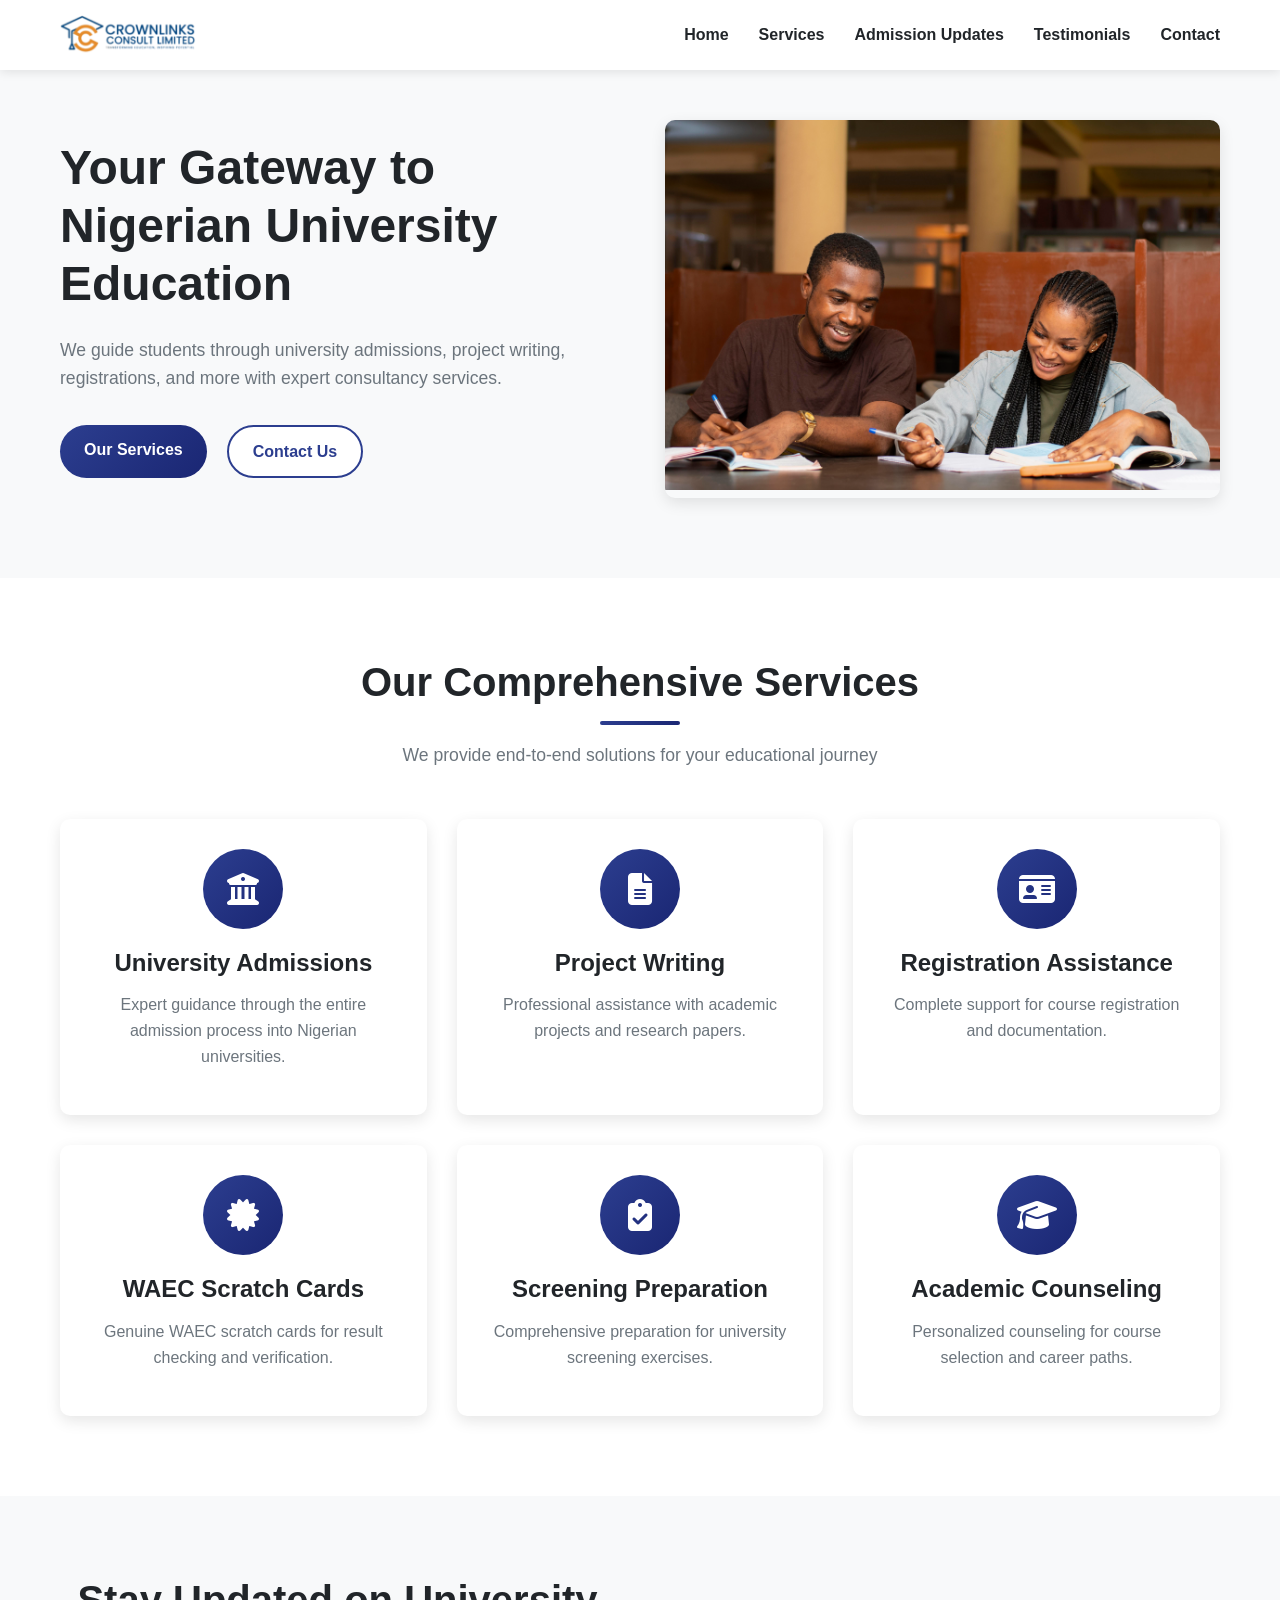
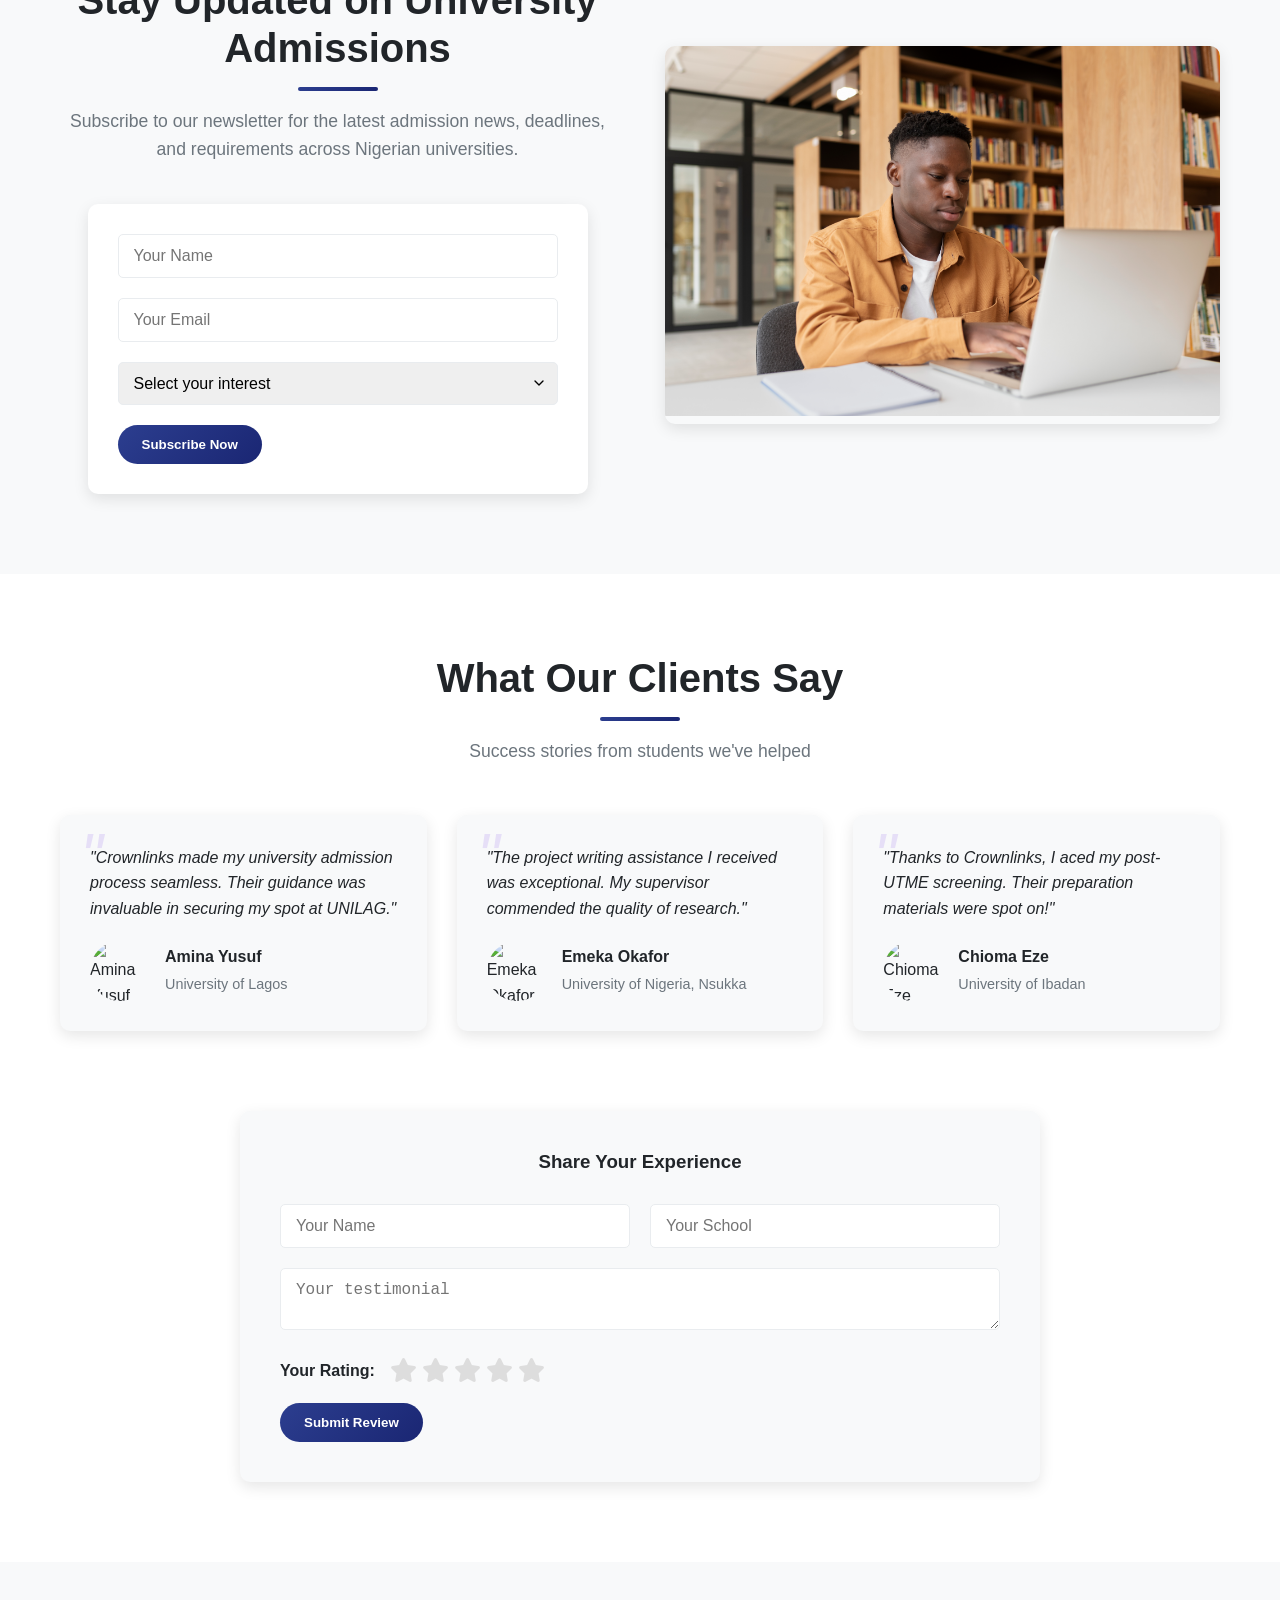
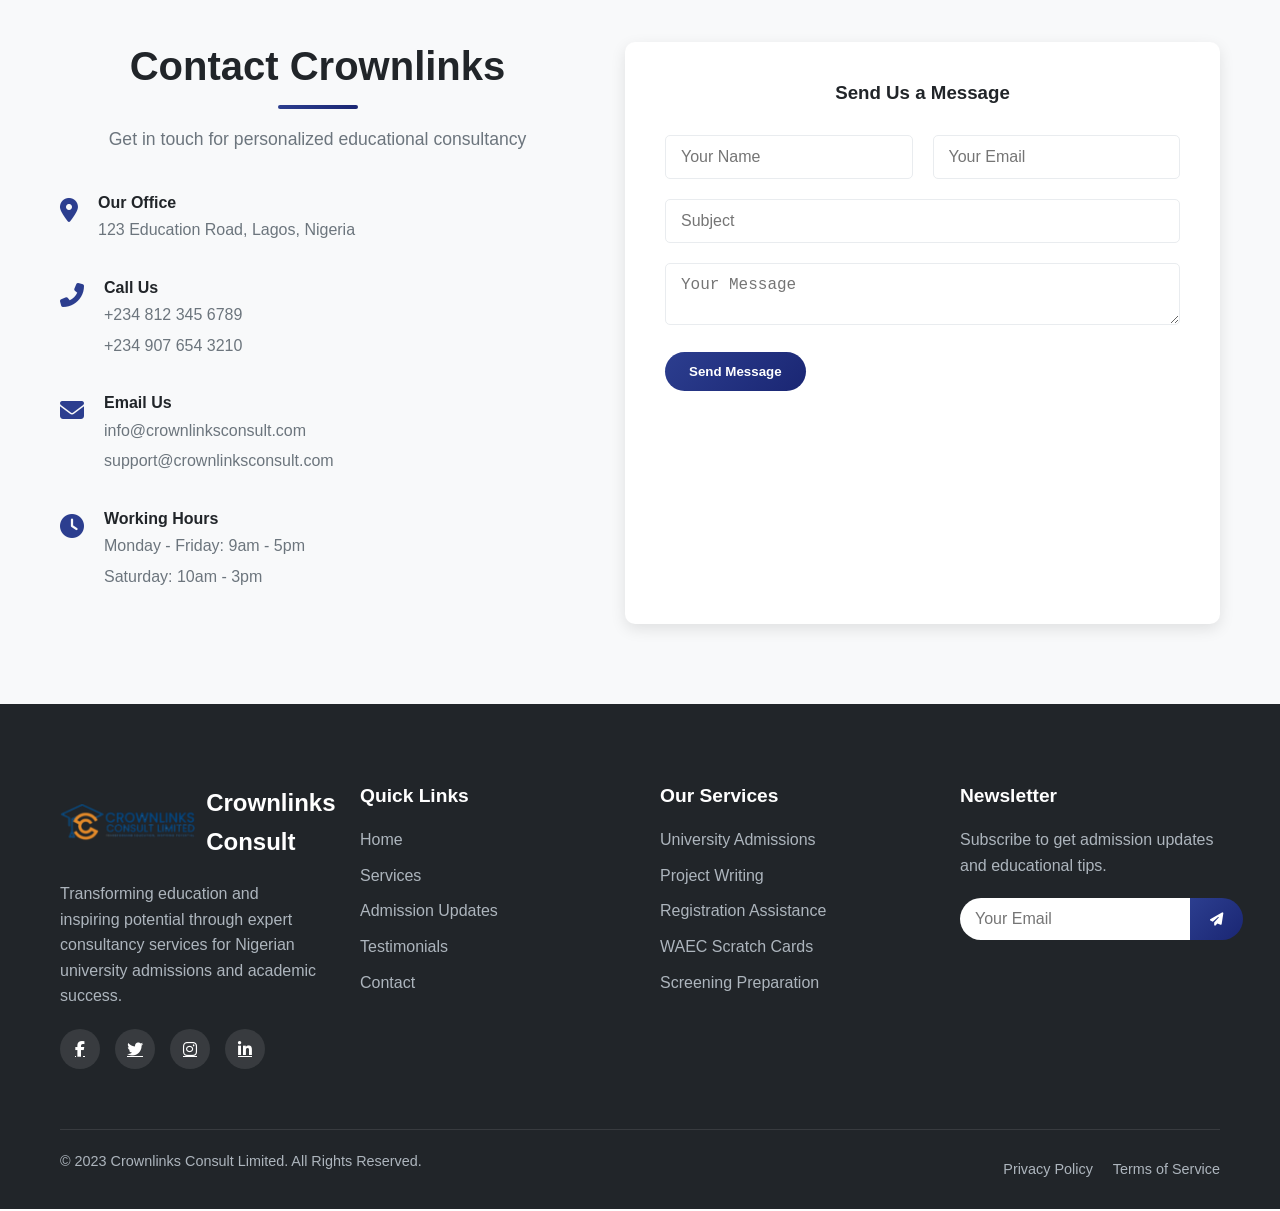
==== index.html @ 63c0e624 "Add files via upload" ====
<!DOCTYPE html>
<html lang="en">
<head>
    <meta charset="UTF-8">
    <meta name="viewport" content="width=device-width, initial-scale=1.0">
    <title>Crownlinks - Education Consultancy Services</title>
    <link rel="stylesheet" href="https://cdnjs.cloudflare.com/ajax/libs/font-awesome/6.4.0/css/all.min.css">
    <link rel="stylesheet" href="style.css">
    <link rel="icon" href="assets/logo.png" type="image/png">
</head>
<body>
    <!-- Navigation -->
    <nav class="navbar">
        <div class="container">
            <div class="logo">
                <img src="assets/logo.png" alt="Crownlinks Logo">
              
            </div>
            <ul class="nav-links">
                <li><a href="#home">Home</a></li>
                <li><a href="#services">Services</a></li>
                <li><a href="#admission">Admission Updates</a></li>
                <li><a href="#testimonials">Testimonials</a></li>
                <li><a href="#contact">Contact</a></li>
            </ul>
            <div class="hamburger">
                <i class="fas fa-bars"></i>
            </div>
        </div>
    </nav>

    <!-- Hero Section -->
    <section id="home" class="hero">
        <div class="container">
            <div class="hero-content">
                <h1>Your Gateway to Nigerian University Education</h1>
                <p>We guide students through university admissions, project writing, registrations, and more with expert consultancy services.</p>
                <div class="cta-buttons">
                    <a href="#services" class="btn primary">Our Services</a>
                    <a href="#contact" class="btn secondary">Contact Us</a>
                </div>
            </div>
            <div class="hero-image">
    <img src="assets/study-group-african-people.jpg" alt="Students studying with Crownlinks" height="40">
</div>
        </div>
    </section>

    <!-- Services Section -->
    <section id="services" class="services">
        <div class="container">
            <h2 class="section-title">Our Comprehensive Services</h2>
            <p class="section-subtitle">We provide end-to-end solutions for your educational journey</p>
            
            <div class="services-grid">
                <div class="service-card">
                    <div class="service-icon">
                        <i class="fas fa-university"></i>
                    </div>
                    <h3>University Admissions</h3>
                    <p>Expert guidance through the entire admission process into Nigerian universities.</p>
                </div>
                
                <div class="service-card">
                    <div class="service-icon">
                        <i class="fas fa-file-alt"></i>
                    </div>
                    <h3>Project Writing</h3>
                    <p>Professional assistance with academic projects and research papers.</p>
                </div>
                
                <div class="service-card">
                    <div class="service-icon">
                        <i class="fas fa-id-card"></i>
                    </div>
                    <h3>Registration Assistance</h3>
                    <p>Complete support for course registration and documentation.</p>
                </div>
                
                <div class="service-card">
                    <div class="service-icon">
                        <i class="fas fa-certificate"></i>
                    </div>
                    <h3>WAEC Scratch Cards</h3>
                    <p>Genuine WAEC scratch cards for result checking and verification.</p>
                </div>
                
                <div class="service-card">
                    <div class="service-icon">
                        <i class="fas fa-clipboard-check"></i>
                    </div>
                    <h3>Screening Preparation</h3>
                    <p>Comprehensive preparation for university screening exercises.</p>
                </div>
                
                <div class="service-card">
                    <div class="service-icon">
                        <i class="fas fa-graduation-cap"></i>
                    </div>
                    <h3>Academic Counseling</h3>
                    <p>Personalized counseling for course selection and career paths.</p>
                </div>
            </div>
        </div>
    </section>

    <!-- Admission Updates Section -->
    <section id="admission" class="admission-updates">
        <div class="container">
            <div class="updates-content">
                <h2 class="section-title">Stay Updated on University Admissions</h2>
                <p class="section-subtitle">Subscribe to our newsletter for the latest admission news, deadlines, and requirements across Nigerian universities.</p>
                
                <form id="newsletter-form" class="newsletter-form">
                    <div class="form-group">
                        <input type="text" id="name" name="name" placeholder="Your Name" required>
                    </div>
                    <div class="form-group">
                        <input type="email" id="email" name="email" placeholder="Your Email" required>
                    </div>
                    <div class="form-group">
                        <select id="interest" name="interest" required>
                            <option value="" disabled selected>Select your interest</option>
                            <option value="undergraduate">Undergraduate Admissions</option>
                            <option value="postgraduate">Postgraduate Admissions</option>
                            <option value="direct-entry">Direct Entry</option>
                            <option value="jupeb">JUPEB/Pre-Degree</option>
                        </select>
                    </div>
                    <button type="submit" class="btn primary">Subscribe Now</button>
                </form>
                
                <div id="form-message" class="form-message"></div>
            </div>
            <div class="updates-image">
                
    <img src="assets/young-student-learning-library.jpg" alt="Students studying with Crownlinks">

            </div>
        </div>
    </section>

    <!-- Testimonials Section -->
    <section id="testimonials" class="testimonials">
        <div class="container">
            <h2 class="section-title">What Our Clients Say</h2>
            <p class="section-subtitle">Success stories from students we've helped</p>
            
            <div class="testimonials-container">
                <div class="testimonial-card">
                    <div class="testimonial-content">
                        <p>"Crownlinks made my university admission process seamless. Their guidance was invaluable in securing my spot at UNILAG."</p>
                    </div>
                    <div class="testimonial-author">
                        <div class="author-image">
                            <img src="https://randomuser.me/api/portraits/women/32.jpg" alt="Amina Yusuf">
                        </div>
                        <div class="author-info">
                            <h4>Amina Yusuf</h4>
                            <span>University of Lagos</span>
                        </div>
                    </div>
                </div>
                
                <div class="testimonial-card">
                    <div class="testimonial-content">
                        <p>"The project writing assistance I received was exceptional. My supervisor commended the quality of research."</p>
                    </div>
                    <div class="testimonial-author">
                        <div class="author-image">
                            <img src="https://randomuser.me/api/portraits/men/45.jpg" alt="Emeka Okafor">
                        </div>
                        <div class="author-info">
                            <h4>Emeka Okafor</h4>
                            <span>University of Nigeria, Nsukka</span>
                        </div>
                    </div>
                </div>
                
                <div class="testimonial-card">
                    <div class="testimonial-content">
                        <p>"Thanks to Crownlinks, I aced my post-UTME screening. Their preparation materials were spot on!"</p>
                    </div>
                    <div class="testimonial-author">
                        <div class="author-image">
                            <img src="https://randomuser.me/api/portraits/women/68.jpg" alt="Chioma Eze">
                        </div>
                        <div class="author-info">
                            <h4>Chioma Eze</h4>
                            <span>University of Ibadan</span>
                        </div>
                    </div>
                </div>
            </div>
            
            <!-- Review Form -->
            <div class="review-form-container">
                <h3>Share Your Experience</h3>
                <form id="review-form" class="review-form">
                    <div class="form-row">
                        <div class="form-group">
                            <input type="text" id="review-name" name="name" placeholder="Your Name" required>
                        </div>
                        <div class="form-group">
                            <input type="text" id="review-school" name="school" placeholder="Your School" required>
                        </div>
                    </div>
                    <div class="form-group">
                        <textarea id="review-message" name="message" placeholder="Your testimonial" required></textarea>
                    </div>
                    <div class="form-group rating-group">
                        <label>Your Rating:</label>
                        <div class="stars">
                            <i class="fas fa-star" data-rating="1"></i>
                            <i class="fas fa-star" data-rating="2"></i>
                            <i class="fas fa-star" data-rating="3"></i>
                            <i class="fas fa-star" data-rating="4"></i>
                            <i class="fas fa-star" data-rating="5"></i>
                        </div>
                        <input type="hidden" id="rating" name="rating" value="0">
                    </div>
                    <button type="submit" class="btn primary">Submit Review</button>
                </form>
                <div id="review-message" class="form-message"></div>
            </div>
        </div>
    </section>

    <!-- Contact Section -->
    <section id="contact" class="contact">
        <div class="container">
            <div class="contact-info">
                <h2 class="section-title">Contact Crownlinks</h2>
                <p class="section-subtitle">Get in touch for personalized educational consultancy</p>
                
                <div class="contact-details">
                    <div class="contact-item">
                        <i class="fas fa-map-marker-alt"></i>
                        <div>
                            <h4>Our Office</h4>
                            <p>123 Education Road, Lagos, Nigeria</p>
                        </div>
                    </div>
                    
                    <div class="contact-item">
                        <i class="fas fa-phone-alt"></i>
                        <div>
                            <h4>Call Us</h4>
                            <p>+234 812 345 6789</p>
                            <p>+234 907 654 3210</p>
                        </div>
                    </div>
                    
                    <div class="contact-item">
                        <i class="fas fa-envelope"></i>
                        <div>
                            <h4>Email Us</h4>
                            <p>info@crownlinksconsult.com</p>
                            <p>support@crownlinksconsult.com</p>
                        </div>
                    </div>
                    
                    <div class="contact-item">
                        <i class="fas fa-clock"></i>
                        <div>
                            <h4>Working Hours</h4>
                            <p>Monday - Friday: 9am - 5pm</p>
                            <p>Saturday: 10am - 3pm</p>
                        </div>
                    </div>
                </div>
            </div>
            
            <div class="contact-form-container">
                <form id="contact-form" class="contact-form">
                    <h3>Send Us a Message</h3>
                    <div class="form-row">
                        <div class="form-group">
                            <input type="text" id="contact-name" name="name" placeholder="Your Name" required>
                        </div>
                        <div class="form-group">
                            <input type="email" id="contact-email" name="email" placeholder="Your Email" required>
                        </div>
                    </div>
                    <div class="form-group">
                        <input type="text" id="contact-subject" name="subject" placeholder="Subject" required>
                    </div>
                    <div class="form-group">
                        <textarea id="contact-message" name="message" placeholder="Your Message" required></textarea>
                    </div>
                    <button type="submit" class="btn primary">Send Message</button>
                </form>
                <div id="contact-message" class="form-message"></div>
            </div>
        </div>
    </section>

    <!-- Footer -->
    <footer class="footer">
        <div class="container">
            <div class="footer-content">
                <div class="footer-about">
                    <div class="logo">
                        <img src="assets/logo.png" alt="Crownlinks Logo">
                        <span>Crownlinks Consult</span>
                    </div>
                    <p>Transforming education and inspiring potential through expert consultancy services for Nigerian university admissions and academic success.</p>
                    <div class="social-links">
                        <a href="#"><i class="fab fa-facebook-f"></i></a>
                        <a href="#"><i class="fab fa-twitter"></i></a>
                        <a href="#"><i class="fab fa-instagram"></i></a>
                        <a href="#"><i class="fab fa-linkedin-in"></i></a>
                    </div>
                </div>
                
                <div class="footer-links">
                    <h4>Quick Links</h4>
                    <ul>
                        <li><a href="#home">Home</a></li>
                        <li><a href="#services">Services</a></li>
                        <li><a href="#admission">Admission Updates</a></li>
                        <li><a href="#testimonials">Testimonials</a></li>
                        <li><a href="#contact">Contact</a></li>
                    </ul>
                </div>
                
                <div class="footer-services">
                    <h4>Our Services</h4>
                    <ul>
                        <li><a href="#">University Admissions</a></li>
                        <li><a href="#">Project Writing</a></li>
                        <li><a href="#">Registration Assistance</a></li>
                        <li><a href="#">WAEC Scratch Cards</a></li>
                        <li><a href="#">Screening Preparation</a></li>
                    </ul>
                </div>
                
                <div class="footer-newsletter">
                    <h4>Newsletter</h4>
                    <p>Subscribe to get admission updates and educational tips.</p>
                    <form id="footer-newsletter-form">
                        <input type="email" placeholder="Your Email" required>
                        <button type="submit"><i class="fas fa-paper-plane"></i></button>
                    </form>
                </div>
            </div>
            
            <div class="footer-bottom">
                <p>&copy; 2023 Crownlinks Consult Limited. All Rights Reserved.</p>
                <div class="legal-links">
                    <a href="#">Privacy Policy</a>
                    <a href="#">Terms of Service</a>
                </div>
            </div>
        </div>
    </footer>

    <script src="script.js"></script>
</body>
</html>
---- style.css ----
/* Updated Color Variables Only */
:root {
    --primary: #2c3e8f;       /* Royal blue - primary brand color */
    --primary-dark: #1a2673;  /* Darker royal blue */
    --secondary: #d4af37;     /* Gold accent - for crown imagery */
    --accent: #e74c3c;       /* Vibrant red for important actions */
    --light: #f8f9fa;        /* Light background */
    --dark: #212529;         /* Dark text */
    --gray: #6c757d;         /* Secondary text */
    --light-gray: #e9ecef;   /* Light borders */
    --gradient: linear-gradient(135deg, var(--primary), var(--primary-dark));
    /* Shadow and transition remain unchanged */
    --shadow: 0 5px 15px rgba(0, 0, 0, 0.1);
    --transition: all 0.3s ease;
}

* {
    margin: 0;
    padding: 0;
    box-sizing: border-box;
}

body {
    font-family: 'Segoe UI', Tahoma, Geneva, Verdana, sans-serif;
    line-height: 1.6;
    color: var(--dark);
    background-color: #fff;
    overflow-x: hidden;
}

.container {
    width: 100%;
    max-width: 1200px;
    margin: 0 auto;
    padding: 0 20px;
}

section {
    padding: 80px 0;
}

h1, h2, h3, h4 {
    margin-bottom: 1rem;
    line-height: 1.2;
}

p {
    margin-bottom: 1rem;
}

img {
    max-width: 100%;
    height: auto;
}

.btn {
    display: inline-block;
    padding: 12px 24px;
    border-radius: 30px;
    font-weight: 600;
    text-align: center;
    text-decoration: none;
    cursor: pointer;
    transition: var(--transition);
    border: none;
}

.btn.primary {
    background: var(--gradient);
    color: white;
}

.btn.primary:hover {
    background: linear-gradient(135deg, var(--primary-dark), var(--primary));
    transform: translateY(-3px);
    box-shadow: var(--shadow);
}

.btn.secondary {
    background: white;
    color: var(--primary);
    border: 2px solid var(--primary);
}

.btn.secondary:hover {
    background: var(--primary);
    color: white;
    transform: translateY(-3px);
    box-shadow: var(--shadow);
}

.section-title {
    font-size: 2.5rem;
    color: var(--dark);
    text-align: center;
    margin-bottom: 1rem;
    position: relative;
}

.section-title::after {
    content: '';
    display: block;
    width: 80px;
    height: 4px;
    background: var(--gradient);
    margin: 15px auto;
    border-radius: 2px;
}

.section-subtitle {
    text-align: center;
    color: var(--gray);
    max-width: 700px;
    margin: 0 auto 40px;
    font-size: 1.1rem;
}

/* Navigation */
.navbar {
    position: fixed;
    top: 0;
    left: 0;
    width: 100%;
    background-color: white;
    box-shadow: 0 2px 10px rgba(0, 0, 0, 0.1);
    z-index: 1000;
    padding: 15px 0;
    transition: var(--transition);
}

.navbar.scrolled {
    padding: 10px 0;
    background-color: rgba(255, 255, 255, 0.95);
}

.navbar .container {
    display: flex;
    justify-content: space-between;
    align-items: center;
}

.logo {
    display: flex;
    align-items: center;
    font-weight: 700;
    font-size: 1.5rem;
    color: var(--primary);
    text-decoration: none;
}

.logo img {
    height: 40px;
    margin-right: 10px;
}

.nav-links {
    display: flex;
    list-style: none;
}

.nav-links li {
    margin-left: 30px;
}

.nav-links a {
    text-decoration: none;
    color: var(--dark);
    font-weight: 600;
    transition: var(--transition);
    position: relative;
}

.nav-links a:hover {
    color: var(--primary);
}

.nav-links a::after {
    content: '';
    position: absolute;
    bottom: -5px;
    left: 0;
    width: 0;
    height: 2px;
    background: var(--gradient);
    transition: var(--transition);
}

.nav-links a:hover::after {
    width: 100%;
}

.hamburger {
    display: none;
    cursor: pointer;
    font-size: 1.5rem;
    color: var(--primary);
}

/* Hero Section */
.hero {
    padding-top: 120px;
    background-color: var(--light);
}

.hero .container {
    display: flex;
    align-items: center;
    gap: 50px;
}

.hero-content {
    flex: 1;
}

.hero-content h1 {
    font-size: 3rem;
    margin-bottom: 1.5rem;
    color: var(--dark);
}

.hero-content p {
    font-size: 1.1rem;
    color: var(--gray);
    margin-bottom: 2rem;
    max-width: 600px;
}

.cta-buttons {
    display: flex;
    gap: 20px;
}

.hero-image {
    flex: 1;
    border-radius: 10px;
    overflow: hidden;
    box-shadow: var(--shadow);
}

.hero-image img {
    width: 100%;
    height: auto;
    object-fit: cover;
    transition: var(--transition);
}

.hero-image:hover img {
    transform: scale(1.03);
}

/* Services Section */
.services {
    background-color: white;
}

.services-grid {
    display: grid;
    grid-template-columns: repeat(auto-fit, minmax(300px, 1fr));
    gap: 30px;
    margin-top: 50px;
}

.service-card {
    background-color: white;
    border-radius: 10px;
    padding: 30px;
    box-shadow: var(--shadow);
    transition: var(--transition);
    text-align: center;
}

.service-card:hover {
    transform: translateY(-10px);
    box-shadow: 0 15px 30px rgba(0, 0, 0, 0.1);
}

.service-icon {
    width: 80px;
    height: 80px;
    margin: 0 auto 20px;
    background: var(--gradient);
    border-radius: 50%;
    display: flex;
    align-items: center;
    justify-content: center;
    color: white;
    font-size: 2rem;
}

.service-card h3 {
    font-size: 1.5rem;
    margin-bottom: 15px;
    color: var(--dark);
}

.service-card p {
    color: var(--gray);
}

/* Admission Updates Section */
.admission-updates {
    background-color: var(--light);
}

.admission-updates .container {
    display: flex;
    align-items: center;
    gap: 50px;
}

.updates-content {
    flex: 1;
}

.updates-image {
    flex: 1;
    border-radius: 10px;
    overflow: hidden;
    box-shadow: var(--shadow);
}

.updates-image img {
    width: 100%;
    height: auto;
    object-fit: cover;
    transition: var(--transition);
}

.updates-image:hover img {
    transform: scale(1.03);
}

.newsletter-form {
    background-color: white;
    padding: 30px;
    border-radius: 10px;
    box-shadow: var(--shadow);
    max-width: 500px;
    margin: 0 auto;
}

.form-group {
    margin-bottom: 20px;
}

.form-group input,
.form-group select,
.form-group textarea {
    width: 100%;
    padding: 12px 15px;
    border: 1px solid var(--light-gray);
    border-radius: 5px;
    font-size: 1rem;
    transition: var(--transition);
}

.form-group input:focus,
.form-group select:focus,
.form-group textarea:focus {
    outline: none;
    border-color: var(--primary);
    box-shadow: 0 0 0 3px rgba(74, 0, 224, 0.1);
}

.form-group select {
    appearance: none;
    background-image: url("data:image/svg+xml;charset=UTF-8,%3csvg xmlns='http://www.w3.org/2000/svg' viewBox='0 0 24 24' fill='none' stroke='currentColor' stroke-width='2' stroke-linecap='round' stroke-linejoin='round'%3e%3cpolyline points='6 9 12 15 18 9'%3e%3c/polyline%3e%3c/svg%3e");
    background-repeat: no-repeat;
    background-position: right 10px center;
    background-size: 1em;
}

.form-row {
    display: flex;
    gap: 20px;
}

.form-row .form-group {
    flex: 1;
}

.form-message {
    margin-top: 20px;
    padding: 10px 15px;
    border-radius: 5px;
    display: none;
}

.form-message.success {
    background-color: #d4edda;
    color: #155724;
    display: block;
}

.form-message.error {
    background-color: #f8d7da;
    color: #721c24;
    display: block;
}

/* Testimonials Section */
.testimonials {
    background-color: white;
}

.testimonials-container {
    display: grid;
    grid-template-columns: repeat(auto-fit, minmax(300px, 1fr));
    gap: 30px;
    margin-top: 50px;
}

.testimonial-card {
    background-color: var(--light);
    border-radius: 10px;
    padding: 30px;
    box-shadow: var(--shadow);
    transition: var(--transition);
}

.testimonial-card:hover {
    transform: translateY(-5px);
    box-shadow: 0 10px 25px rgba(0, 0, 0, 0.1);
}

.testimonial-content {
    margin-bottom: 20px;
    font-style: italic;
    color: var(--dark);
    position: relative;
}

.testimonial-content::before {
    content: '"';
    font-size: 4rem;
    color: rgba(74, 0, 224, 0.1);
    position: absolute;
    top: -20px;
    left: -10px;
    line-height: 1;
}

.testimonial-author {
    display: flex;
    align-items: center;
}

.author-image {
    width: 60px;
    height: 60px;
    border-radius: 50%;
    overflow: hidden;
    margin-right: 15px;
}

.author-image img {
    width: 100%;
    height: 100%;
    object-fit: cover;
}

.author-info h4 {
    margin-bottom: 5px;
    color: var(--dark);
}

.author-info span {
    color: var(--gray);
    font-size: 0.9rem;
}

.review-form-container {
    max-width: 800px;
    margin: 80px auto 0;
    background-color: var(--light);
    padding: 40px;
    border-radius: 10px;
    box-shadow: var(--shadow);
}

.review-form-container h3 {
    text-align: center;
    margin-bottom: 30px;
    color: var(--dark);
}

.rating-group {
    display: flex;
    align-items: center;
    margin-bottom: 20px;
}

.rating-group label {
    margin-right: 15px;
    font-weight: 600;
}

.stars {
    display: flex;
}

.stars i {
    color: #ddd;
    font-size: 1.5rem;
    margin-right: 5px;
    cursor: pointer;
    transition: var(--transition);
}

.stars i:hover,
.stars i.active {
    color: #ffc107;
}

/* Contact Section */
.contact {
    background-color: var(--light);
}

.contact .container {
    display: flex;
    gap: 50px;
}

.contact-info {
    flex: 1;
}

.contact-details {
    margin-top: 30px;
}

.contact-item {
    display: flex;
    margin-bottom: 30px;
}

.contact-item i {
    font-size: 1.5rem;
    color: var(--primary);
    margin-right: 20px;
    margin-top: 5px;
}

.contact-item h4 {
    color: var(--dark);
    margin-bottom: 5px;
}

.contact-item p {
    color: var(--gray);
    margin-bottom: 5px;
}

.contact-form-container {
    flex: 1;
    background-color: white;
    padding: 40px;
    border-radius: 10px;
    box-shadow: var(--shadow);
}

.contact-form h3 {
    text-align: center;
    margin-bottom: 30px;
    color: var(--dark);
}

/* Footer */
.footer {
    background-color: var(--dark);
    color: white;
    padding: 80px 0 0;
}

.footer-content {
    display: grid;
    grid-template-columns: repeat(auto-fit, minmax(250px, 1fr));
    gap: 40px;
    margin-bottom: 60px;
}

.footer-about .logo {
    color: white;
    margin-bottom: 20px;
}

.footer-about p {
    color: #adb5bd;
    margin-bottom: 20px;
}

.social-links {
    display: flex;
    gap: 15px;
}

.social-links a {
    display: flex;
    align-items: center;
    justify-content: center;
    width: 40px;
    height: 40px;
    background-color: rgba(255, 255, 255, 0.1);
    border-radius: 50%;
    color: white;
    transition: var(--transition);
}

.social-links a:hover {
    background-color: var(--primary);
    transform: translateY(-3px);
}

.footer-links h4,
.footer-services h4,
.footer-newsletter h4 {
    color: white;
    margin-bottom: 20px;
    font-size: 1.2rem;
}

.footer-links ul,
.footer-services ul {
    list-style: none;
}

.footer-links li,
.footer-services li {
    margin-bottom: 10px;
}

.footer-links a,
.footer-services a {
    color: #adb5bd;
    text-decoration: none;
    transition: var(--transition);
}

.footer-links a:hover,
.footer-services a:hover {
    color: white;
    padding-left: 5px;
}

.footer-newsletter p {
    color: #adb5bd;
    margin-bottom: 20px;
}

.footer-newsletter form {
    display: flex;
}

.footer-newsletter input {
    flex: 1;
    padding: 12px 15px;
    border: none;
    border-radius: 30px 0 0 30px;
    font-size: 1rem;
}

.footer-newsletter button {
    padding: 0 20px;
    background: var(--gradient);
    color: white;
    border: none;
    border-radius: 0 30px 30px 0;
    cursor: pointer;
    transition: var(--transition);
}

.footer-newsletter button:hover {
    background: linear-gradient(135deg, var(--primary-dark), var(--primary));
}

.footer-bottom {
    border-top: 1px solid rgba(255, 255, 255, 0.1);
    padding: 20px 0;
    text-align: center;
    color: #adb5bd;
    font-size: 0.9rem;
    display: flex;
    justify-content: space-between;
    align-items: center;
}

.legal-links {
    display: flex;
    gap: 20px;
}

.legal-links a {
    color: #adb5bd;
    text-decoration: none;
    transition: var(--transition);
}

.legal-links a:hover {
    color: white;
}

/* Responsive Styles */
@media (max-width: 992px) {
    .hero .container,
    .admission-updates .container,
    .contact .container {
        flex-direction: column;
    }
    
    .hero-content,
    .hero-image,
    .updates-content,
    .updates-image,
    .contact-info,
    .contact-form-container {
        flex: none;
        width: 100%;
    }
    
    .hero-image,
    .updates-image {
        margin-top: 40px;
    }
    
    .section-title {
        font-size: 2rem;
    }
    
    .hero-content h1 {
        font-size: 2.5rem;
    }
}

@media (max-width: 768px) {
    .navbar .nav-links {
        position: fixed;
        top: 80px;
        left: -100%;
        width: 100%;
        height: calc(100vh - 80px);
        background-color: white;
        flex-direction: column;
        align-items: center;
        justify-content: center;
        transition: var(--transition);
    }
    
    .navbar .nav-links.active {
        left: 0;
    }
    
    .nav-links li {
        margin: 15px 0;
    }
    
    .hamburger {
        display: block;
    }
    
    .form-row {
        flex-direction: column;
        gap: 0;
    }
    
    .cta-buttons {
        flex-direction: column;
        gap: 15px;
    }
    
    .footer-bottom {
        flex-direction: column;
        gap: 15px;
    }
}

@media (max-width: 576px) {
    section {
        padding: 60px 0;
    }
    
    .section-title {
        font-size: 1.8rem;
    }
    
    .hero-content h1 {
        font-size: 2rem;
    }
    
    .services-grid,
    .testimonials-container {
        grid-template-columns: 1fr;
    }
    
    .review-form-container,
    .contact-form-container {
        padding: 30px 20px;
    }
}
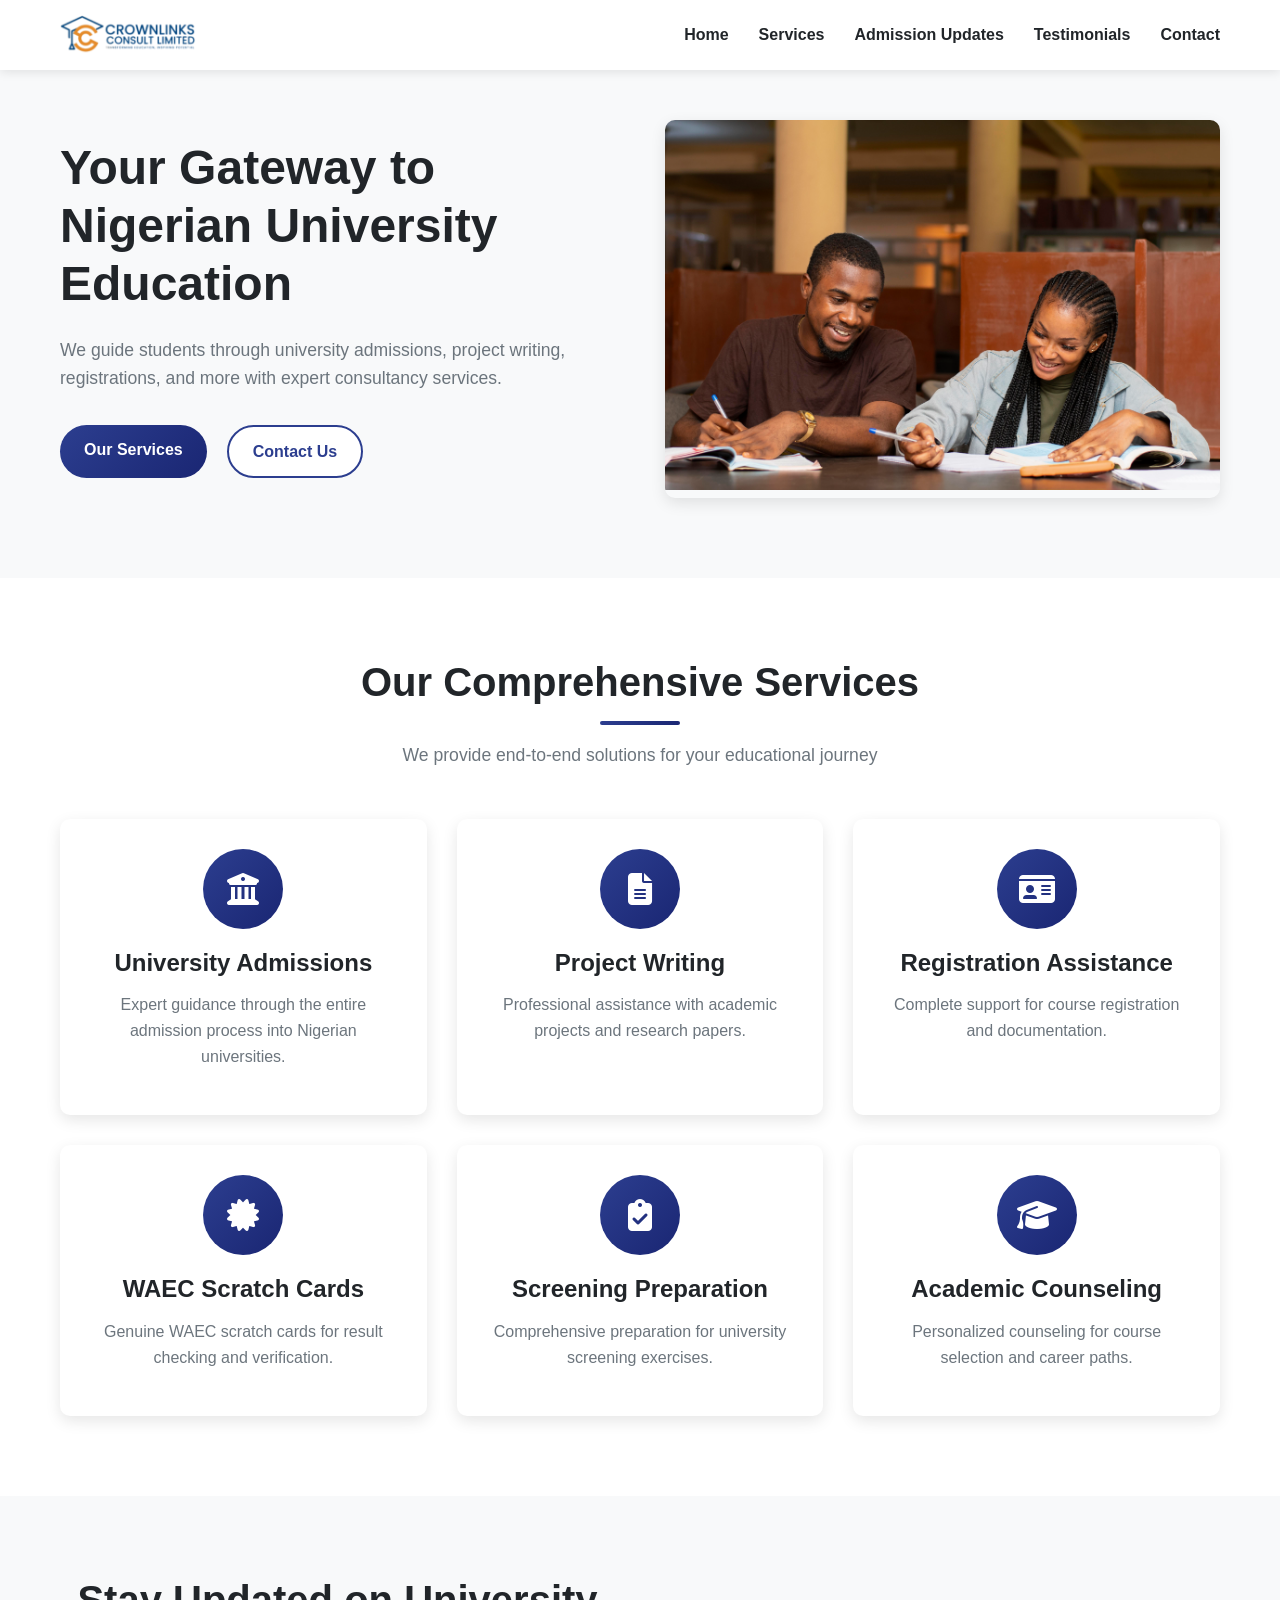
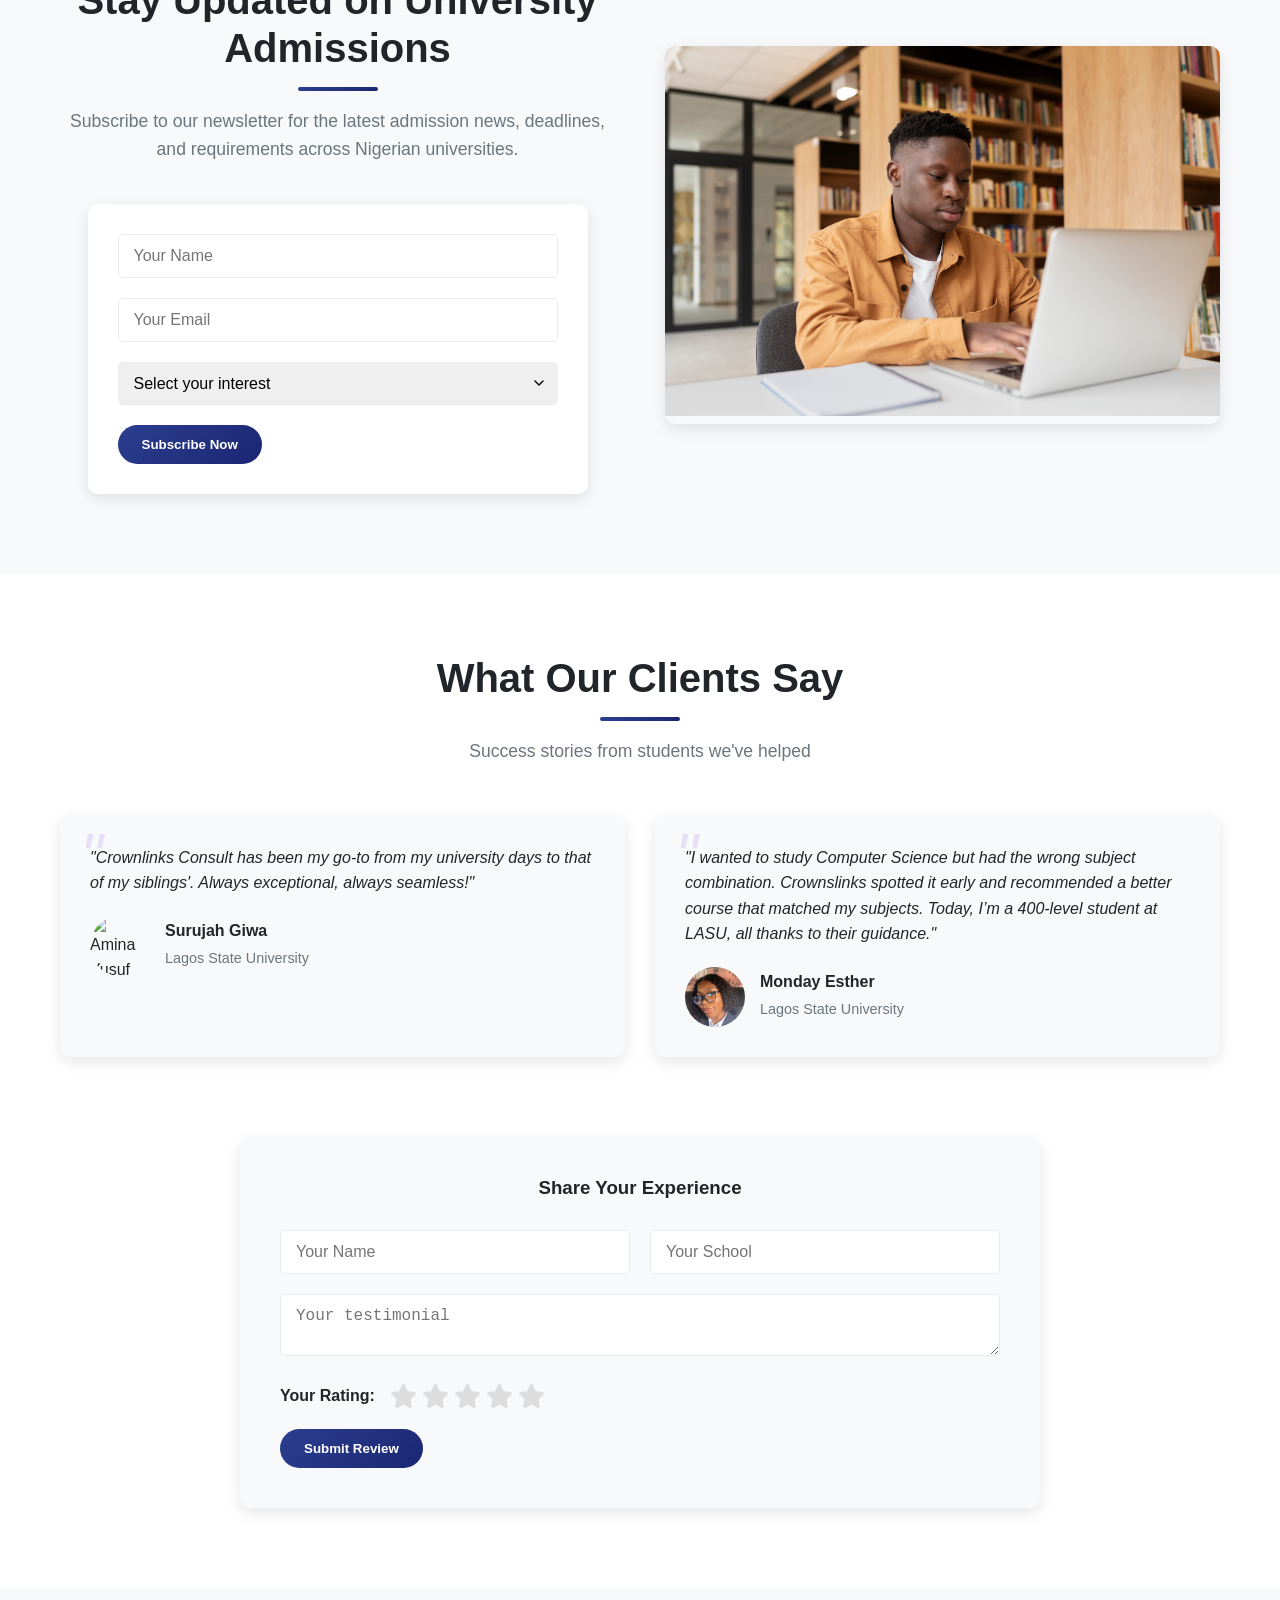
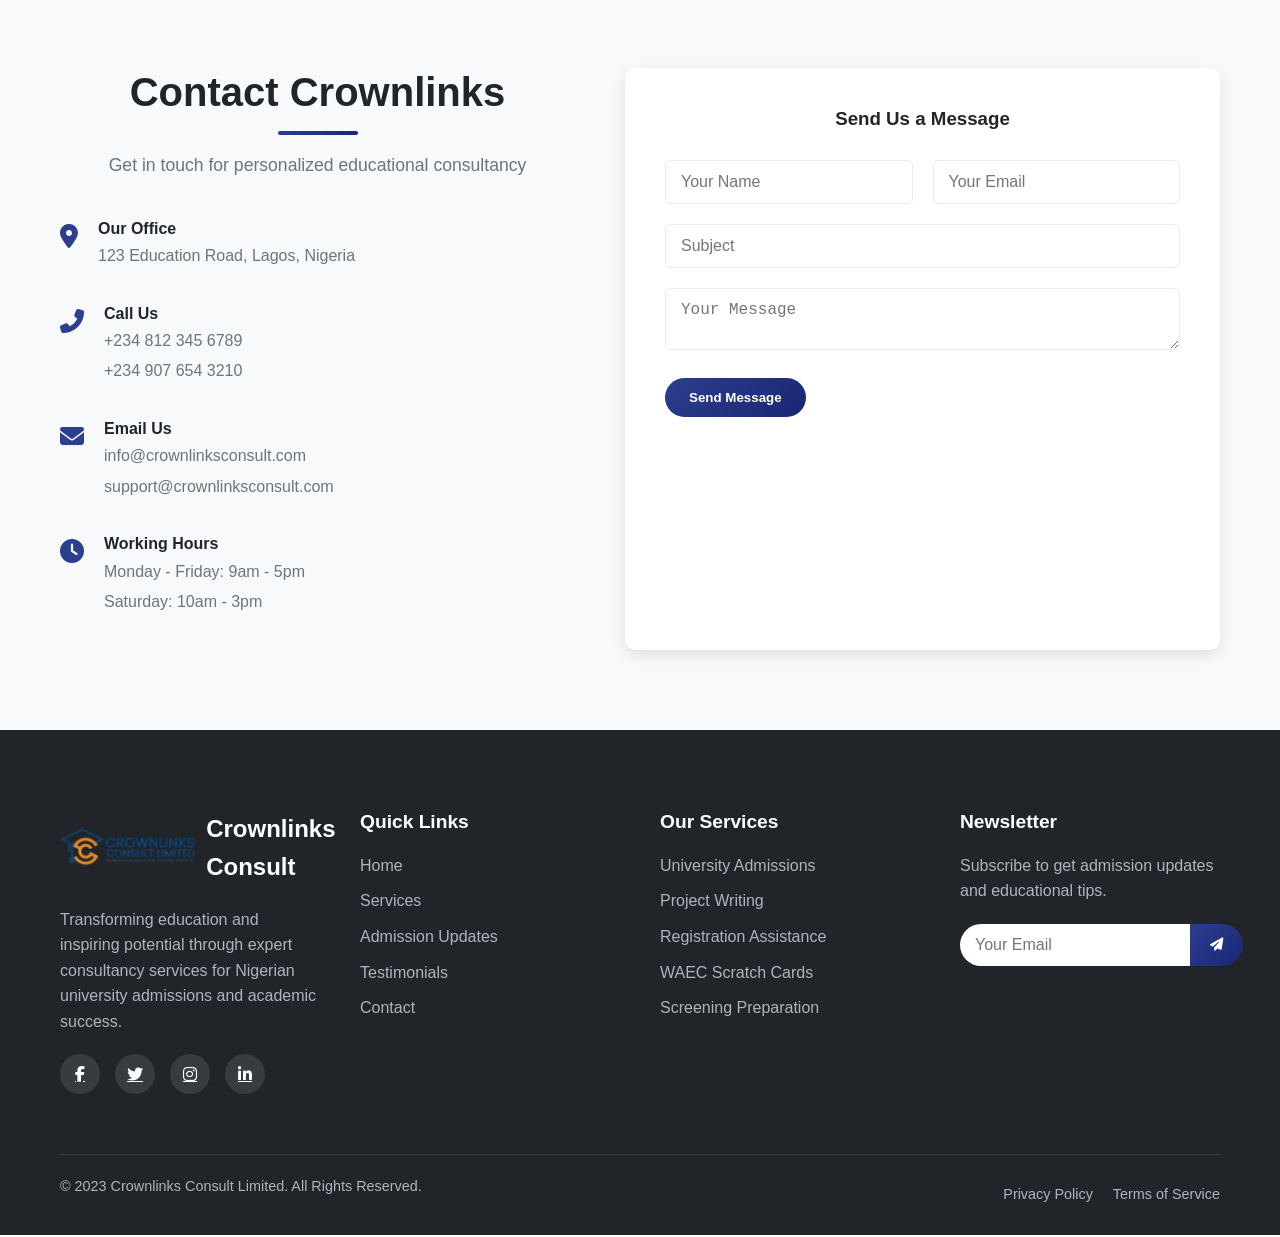
==== commit 7c2ac808: "Update index.html" ====
--- a/index.html
+++ b/index.html
@@ -149,48 +149,36 @@
             <div class="testimonials-container">
                 <div class="testimonial-card">
                     <div class="testimonial-content">
-                        <p>"Crownlinks made my university admission process seamless. Their guidance was invaluable in securing my spot at UNILAG."</p>
+                        <p>"Crownlinks Consult has been my go-to from my university days to that of my siblings'.
+Always exceptional, always seamless!"</p>
                     </div>
                     <div class="testimonial-author">
                         <div class="author-image">
-                            <img src="https://randomuser.me/api/portraits/women/32.jpg" alt="Amina Yusuf">
+                            <img src="assets/suraj.jpg" alt="Amina Yusuf">
                         </div>
                         <div class="author-info">
-                            <h4>Amina Yusuf</h4>
-                            <span>University of Lagos</span>
+                            <h4>Surujah Giwa</h4>
+                            <span>Lagos State University</span>
                         </div>
                     </div>
                 </div>
                 
                 <div class="testimonial-card">
                     <div class="testimonial-content">
-                        <p>"The project writing assistance I received was exceptional. My supervisor commended the quality of research."</p>
+                        <p>"I wanted to study Computer Science but had the wrong subject combination. Crownslinks spotted it early and recommended a better course that matched my subjects. Today, I’m a 400-level student at LASU, all thanks to their guidance."</p>
                     </div>
                     <div class="testimonial-author">
                         <div class="author-image">
-                            <img src="https://randomuser.me/api/portraits/men/45.jpg" alt="Emeka Okafor">
+                            <img src="assets/monday esther.jpg" alt="Monday Esther">
                         </div>
                         <div class="author-info">
-                            <h4>Emeka Okafor</h4>
-                            <span>University of Nigeria, Nsukka</span>
-                        </div>
-                    </div>
-                </div>
-                
-                <div class="testimonial-card">
-                    <div class="testimonial-content">
-                        <p>"Thanks to Crownlinks, I aced my post-UTME screening. Their preparation materials were spot on!"</p>
-                    </div>
-                    <div class="testimonial-author">
-                        <div class="author-image">
-                            <img src="https://randomuser.me/api/portraits/women/68.jpg" alt="Chioma Eze">
-                        </div>
-                        <div class="author-info">
-                            <h4>Chioma Eze</h4>
-                            <span>University of Ibadan</span>
-                        </div>
-                    </div>
-                </div>
+                            <h4>Monday Esther</h4>
+                            <span>Lagos State University</span>
+                        </div>
+                    </div>
+                </div>
+                
+               
             </div>
             
             <!-- Review Form -->
@@ -357,4 +345,5 @@
 
     <script src="script.js"></script>
 </body>
-</html>+
+</html>
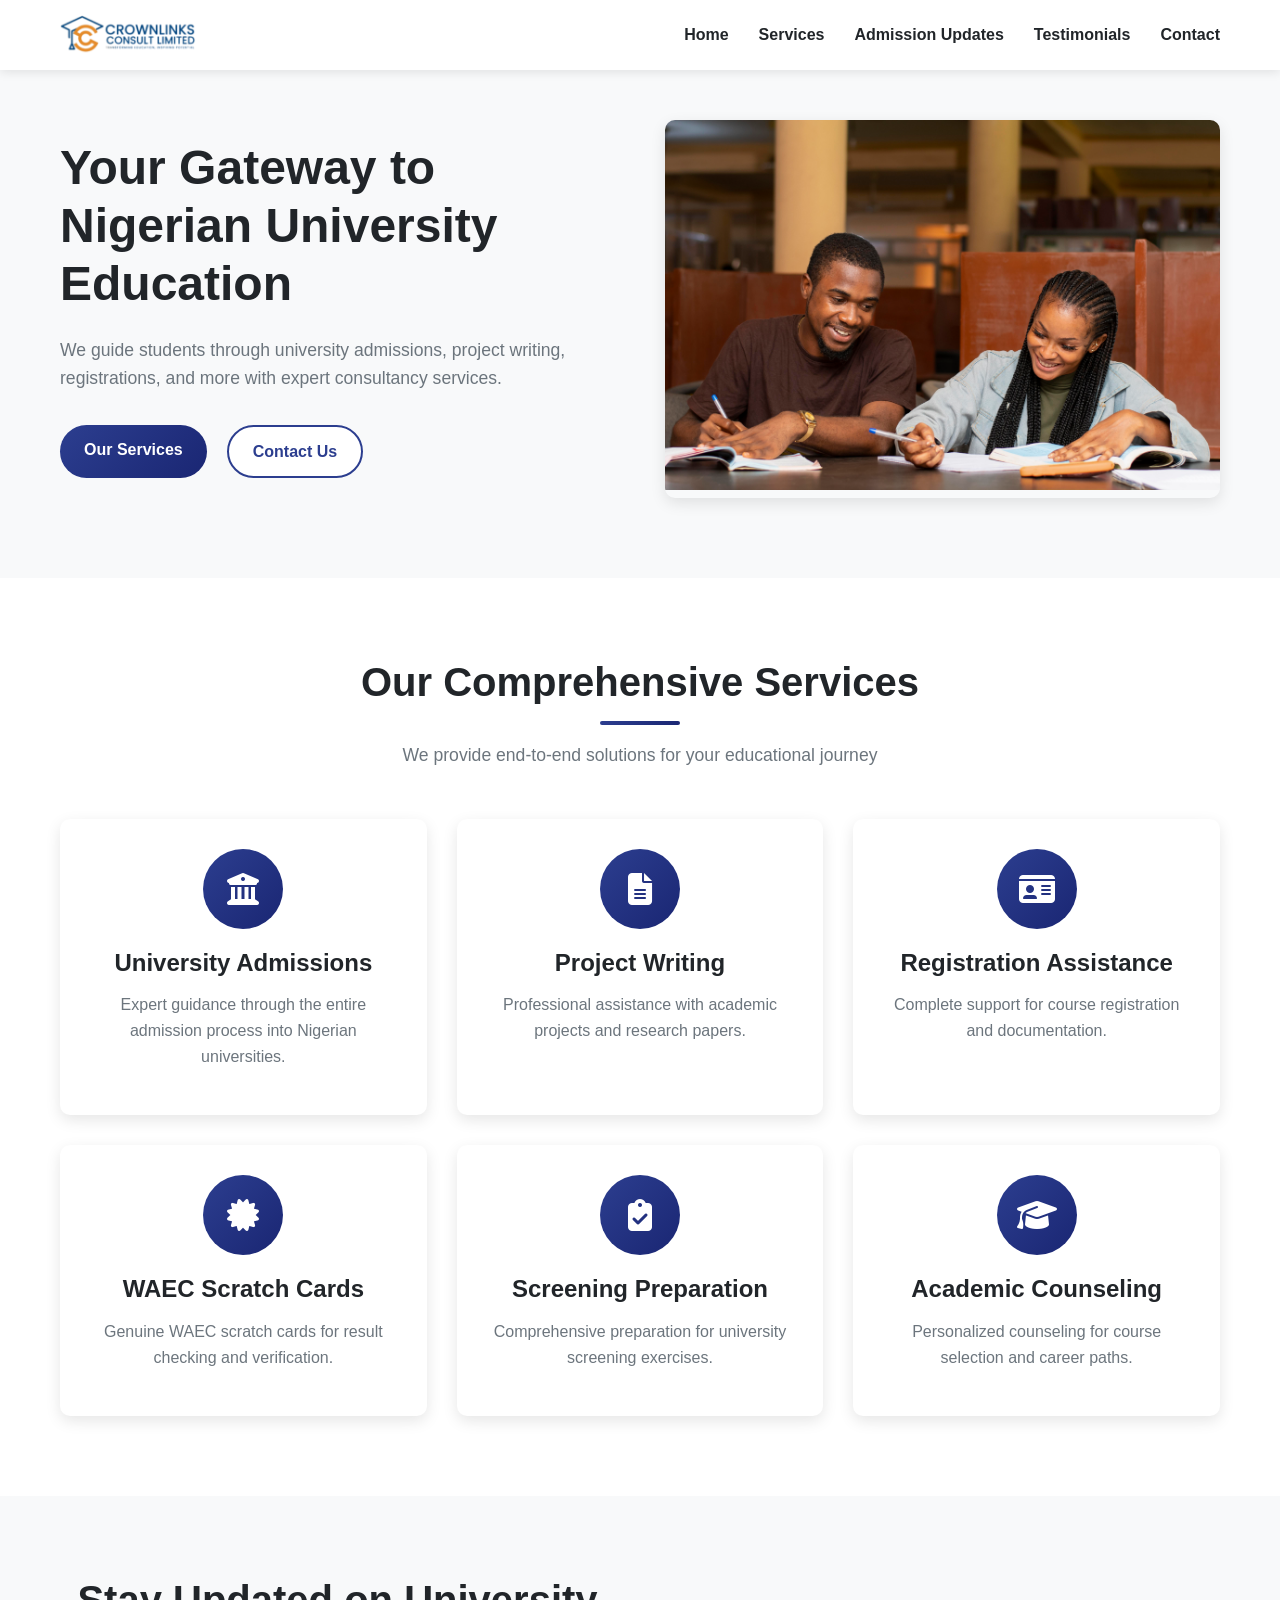
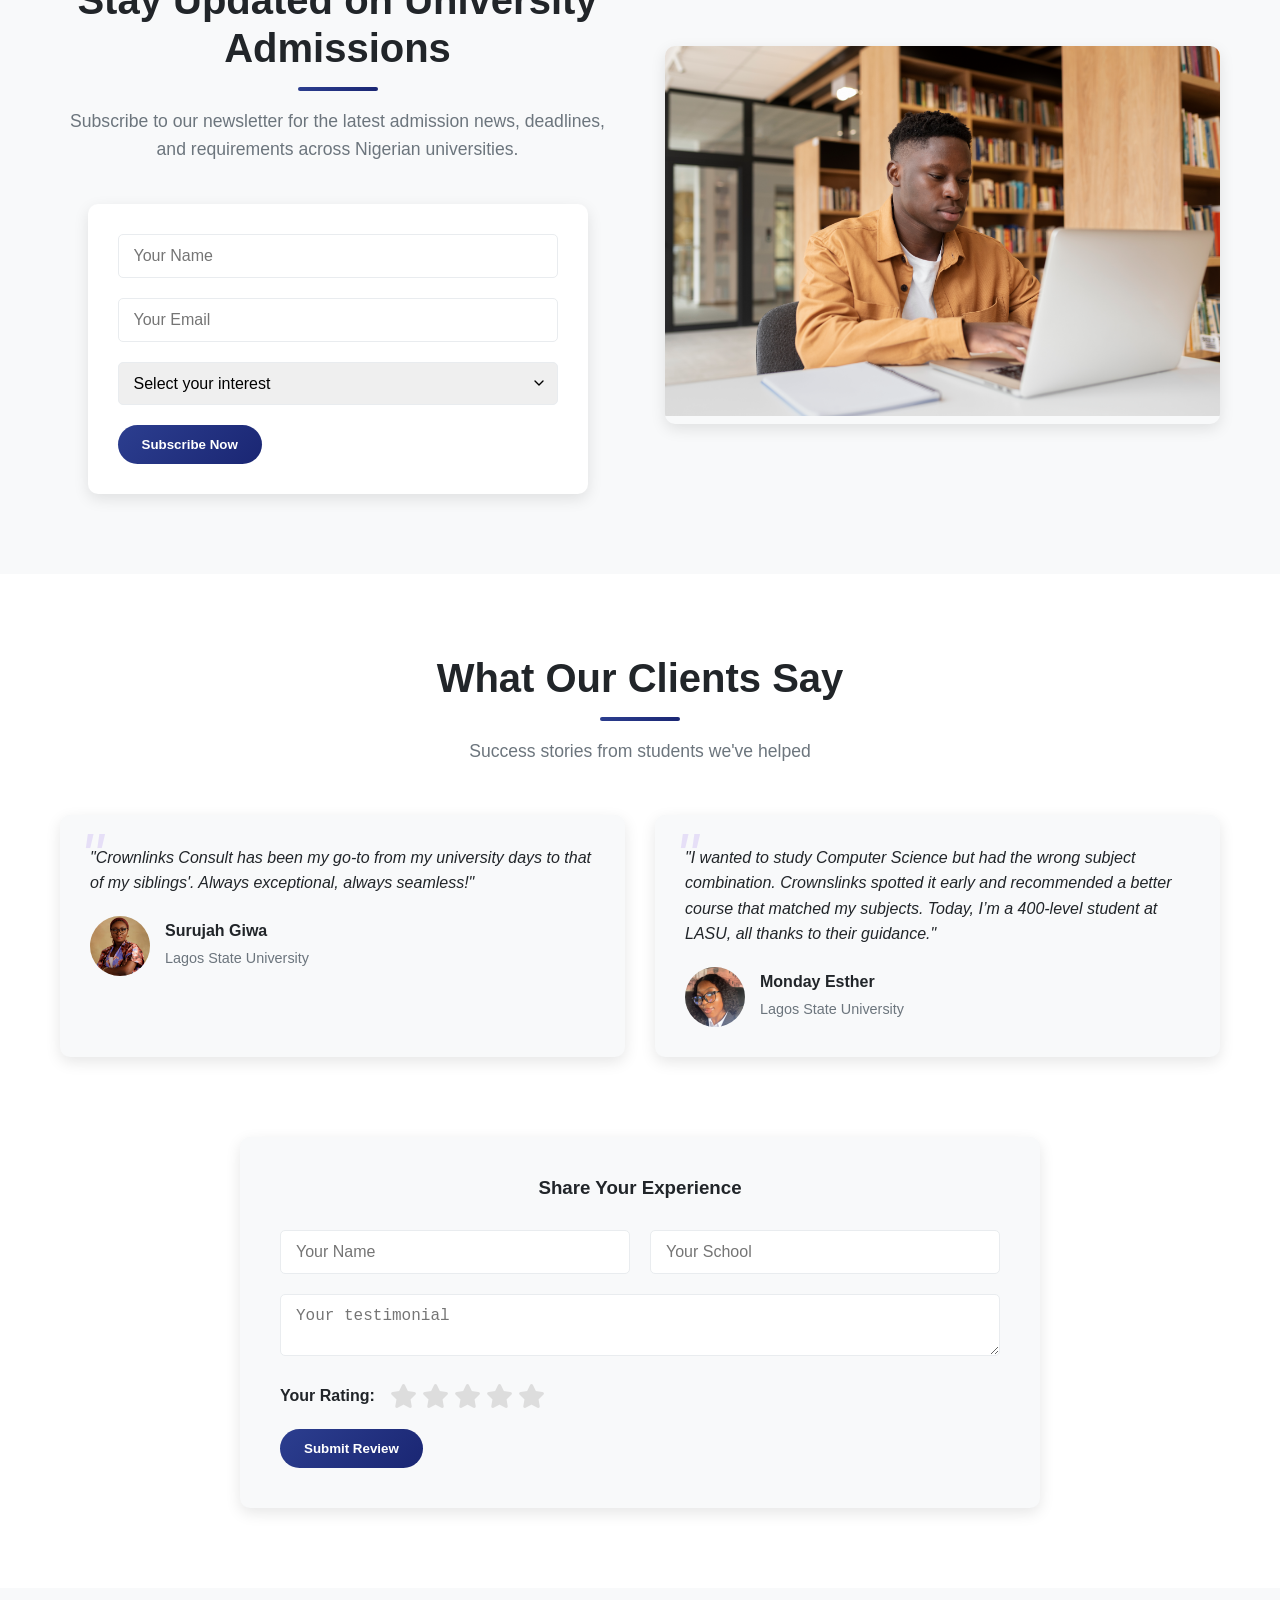
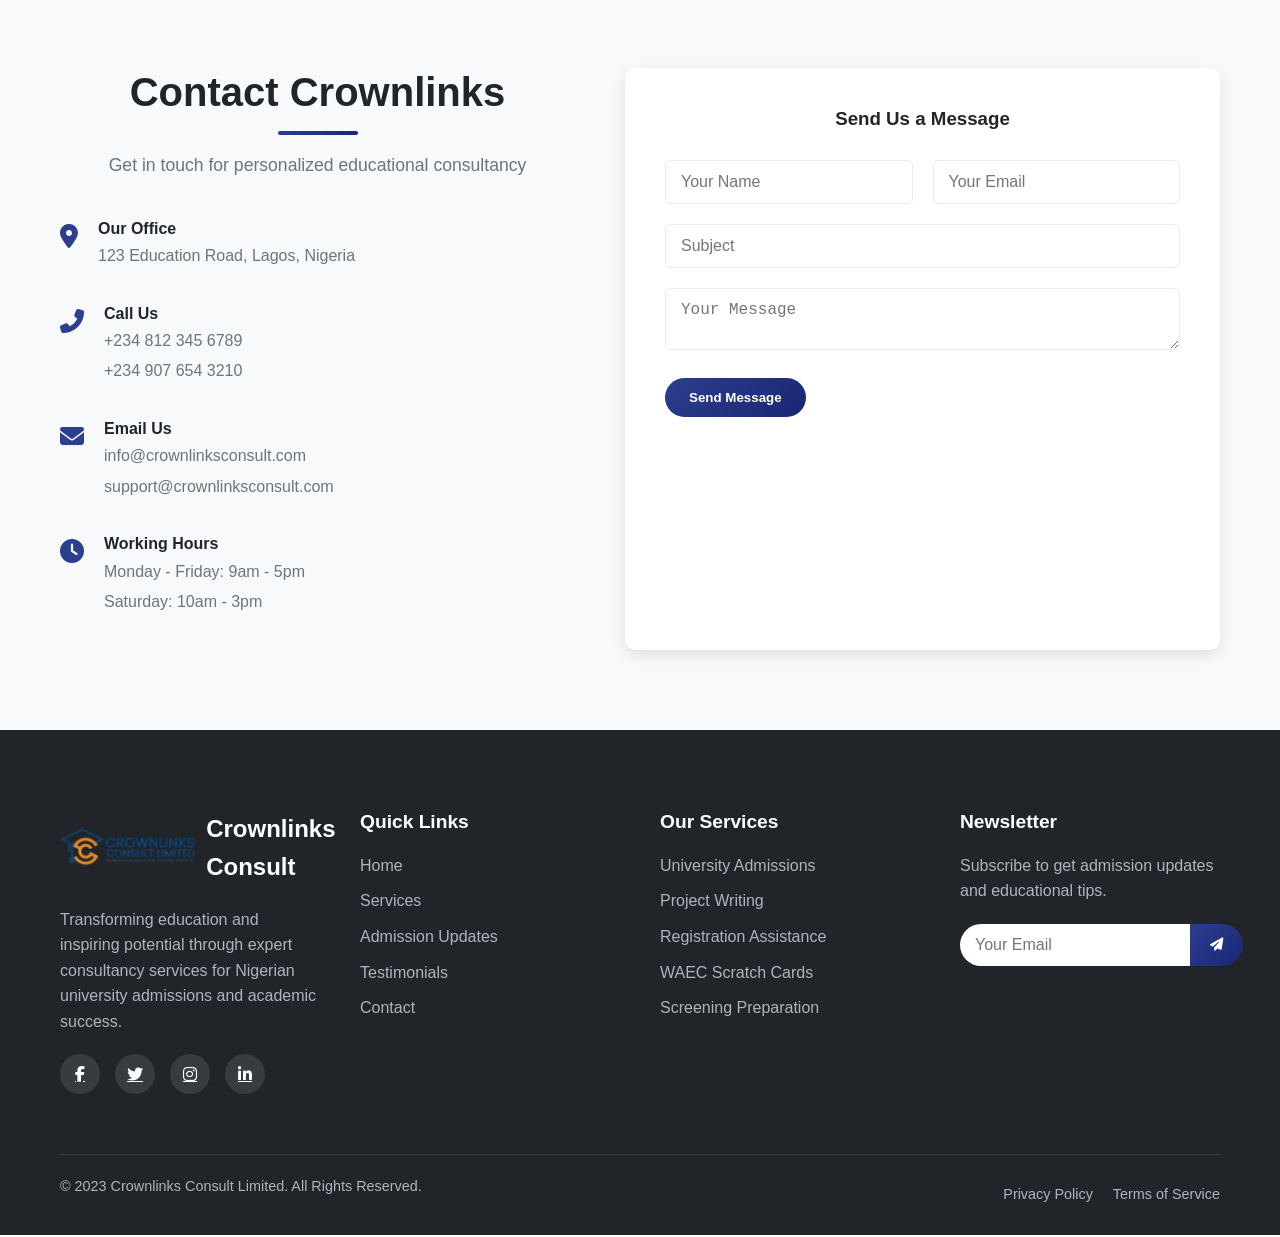
==== commit 01f82eee: "Update index.html" ====
--- a/index.html
+++ b/index.html
@@ -154,7 +154,7 @@
                     </div>
                     <div class="testimonial-author">
                         <div class="author-image">
-                            <img src="assets/suraj.jpg" alt="Amina Yusuf">
+                            <img src="assets/Suraj.jpg" alt="Suraj">
                         </div>
                         <div class="author-info">
                             <h4>Surujah Giwa</h4>
@@ -347,3 +347,4 @@
 </body>
 
 </html>
+
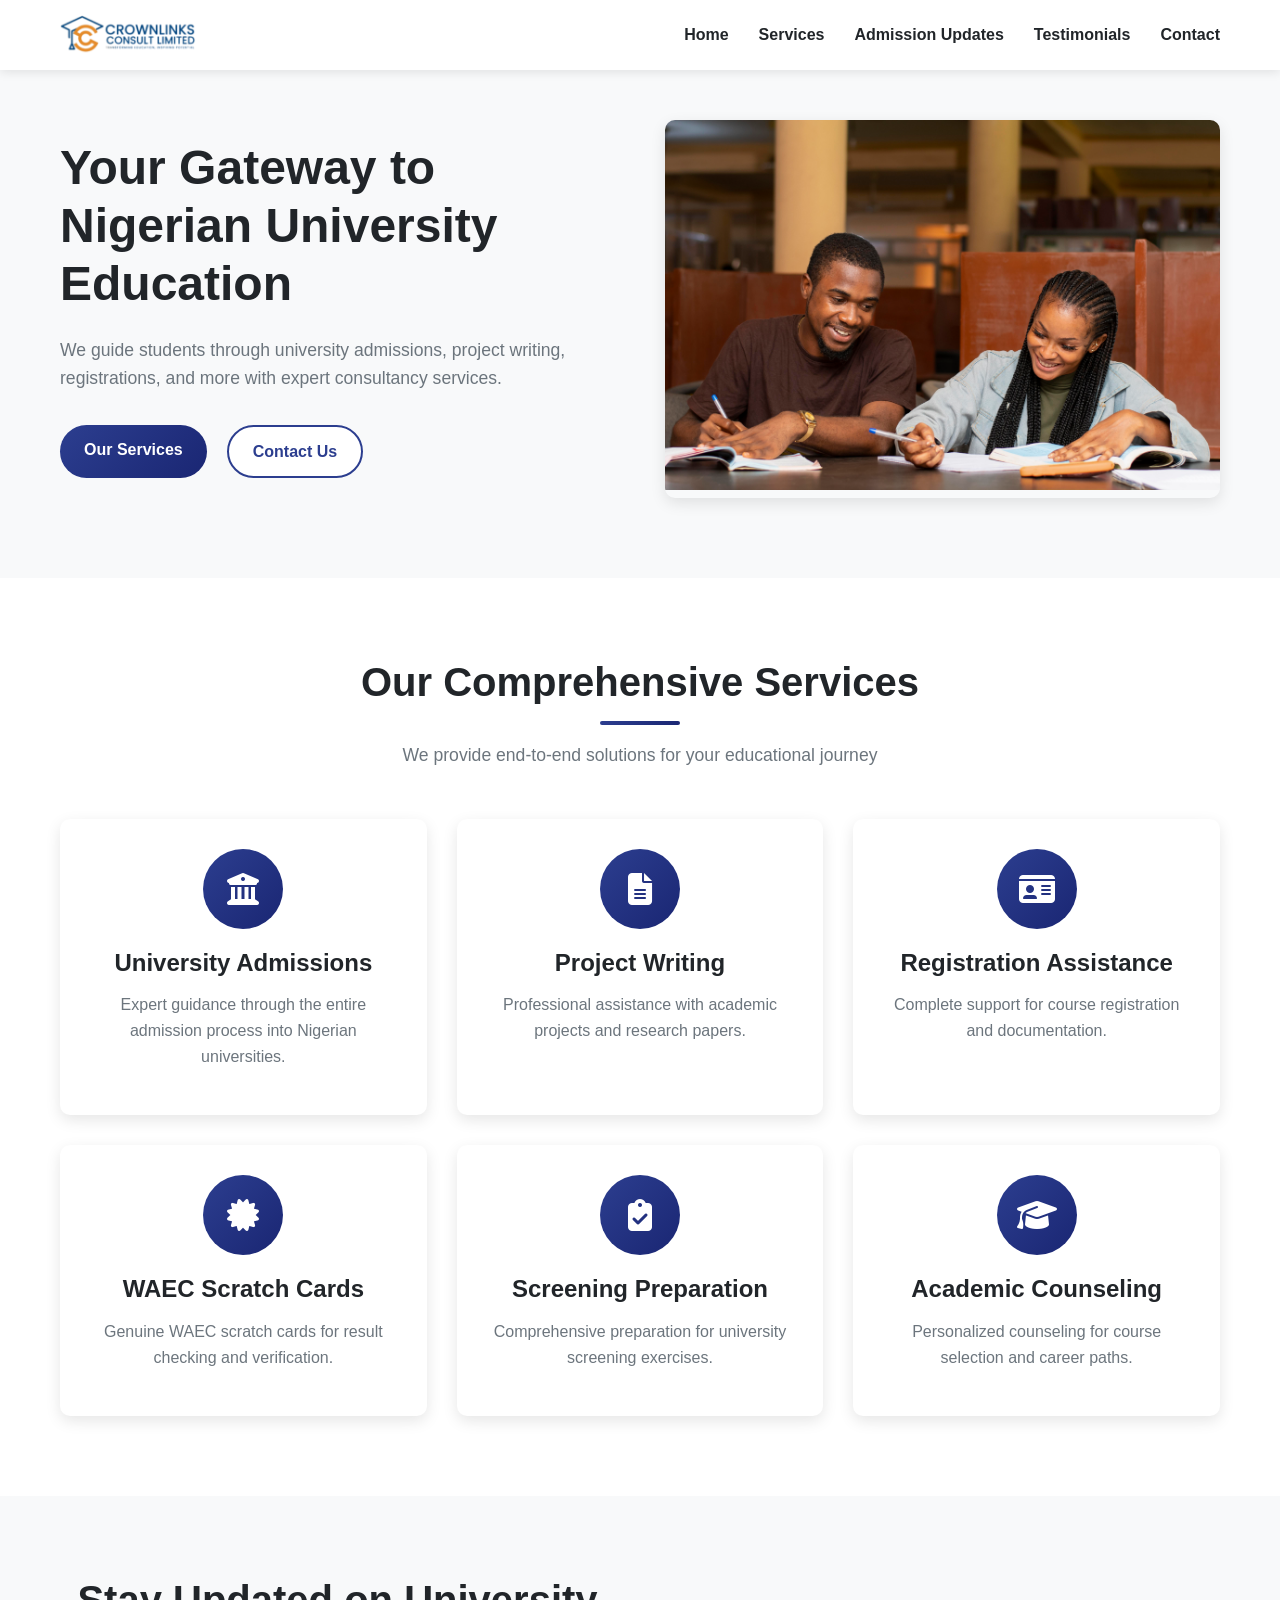
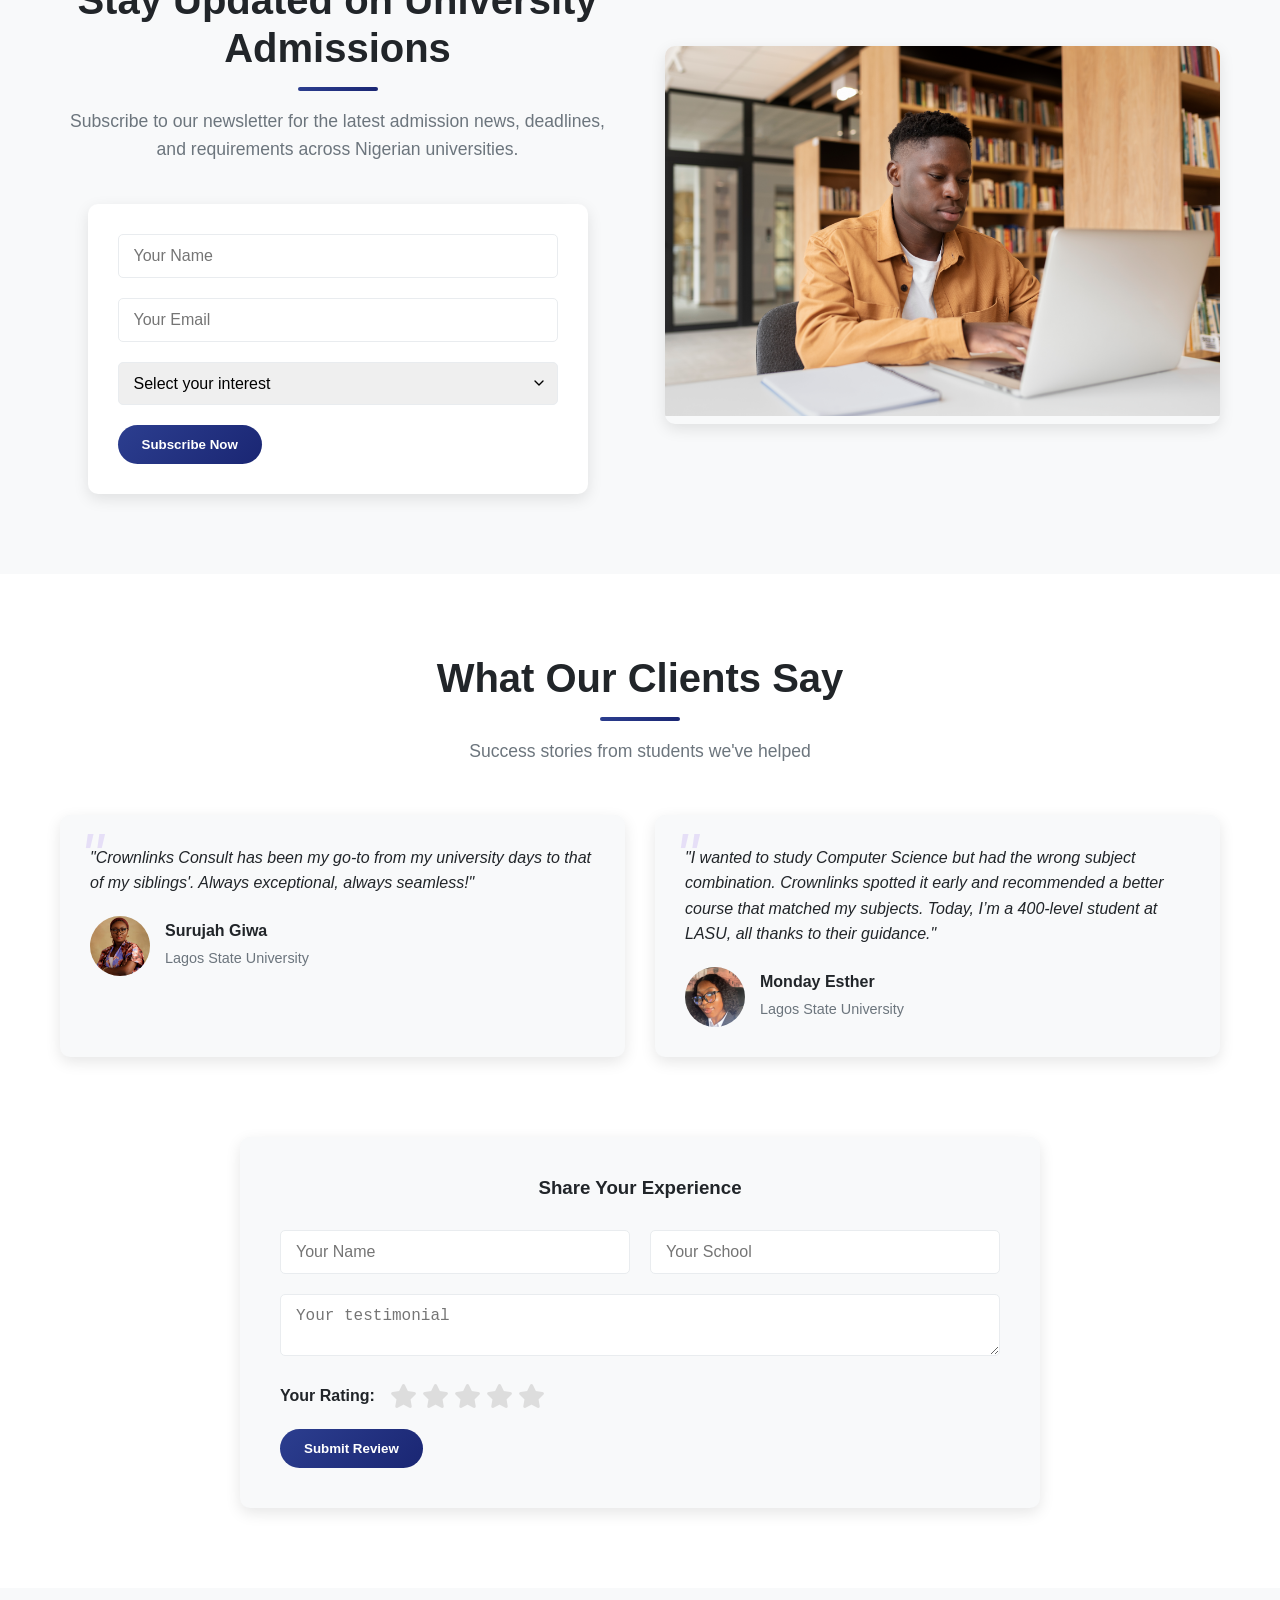
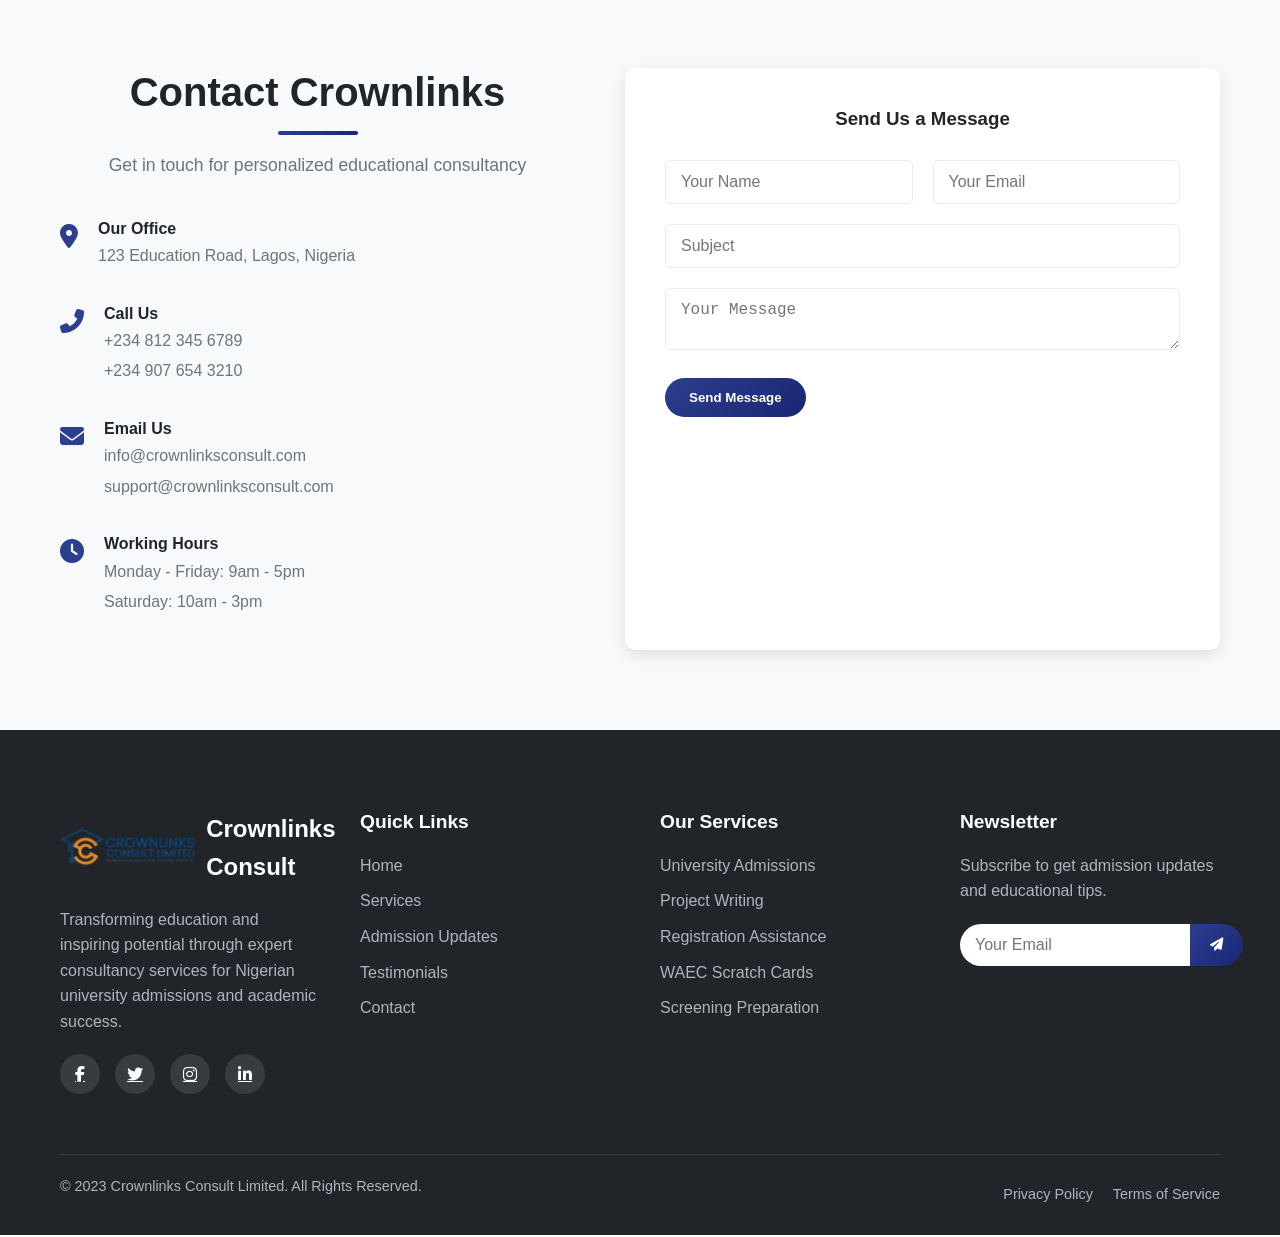
==== commit 0cf35b3e: "Update index.html" ====
--- a/index.html
+++ b/index.html
@@ -165,7 +165,7 @@
                 
                 <div class="testimonial-card">
                     <div class="testimonial-content">
-                        <p>"I wanted to study Computer Science but had the wrong subject combination. Crownslinks spotted it early and recommended a better course that matched my subjects. Today, I’m a 400-level student at LASU, all thanks to their guidance."</p>
+                        <p>"I wanted to study Computer Science but had the wrong subject combination. Crownlinks spotted it early and recommended a better course that matched my subjects. Today, I’m a 400-level student at LASU, all thanks to their guidance."</p>
                     </div>
                     <div class="testimonial-author">
                         <div class="author-image">
@@ -348,3 +348,4 @@
 
 </html>
 
+
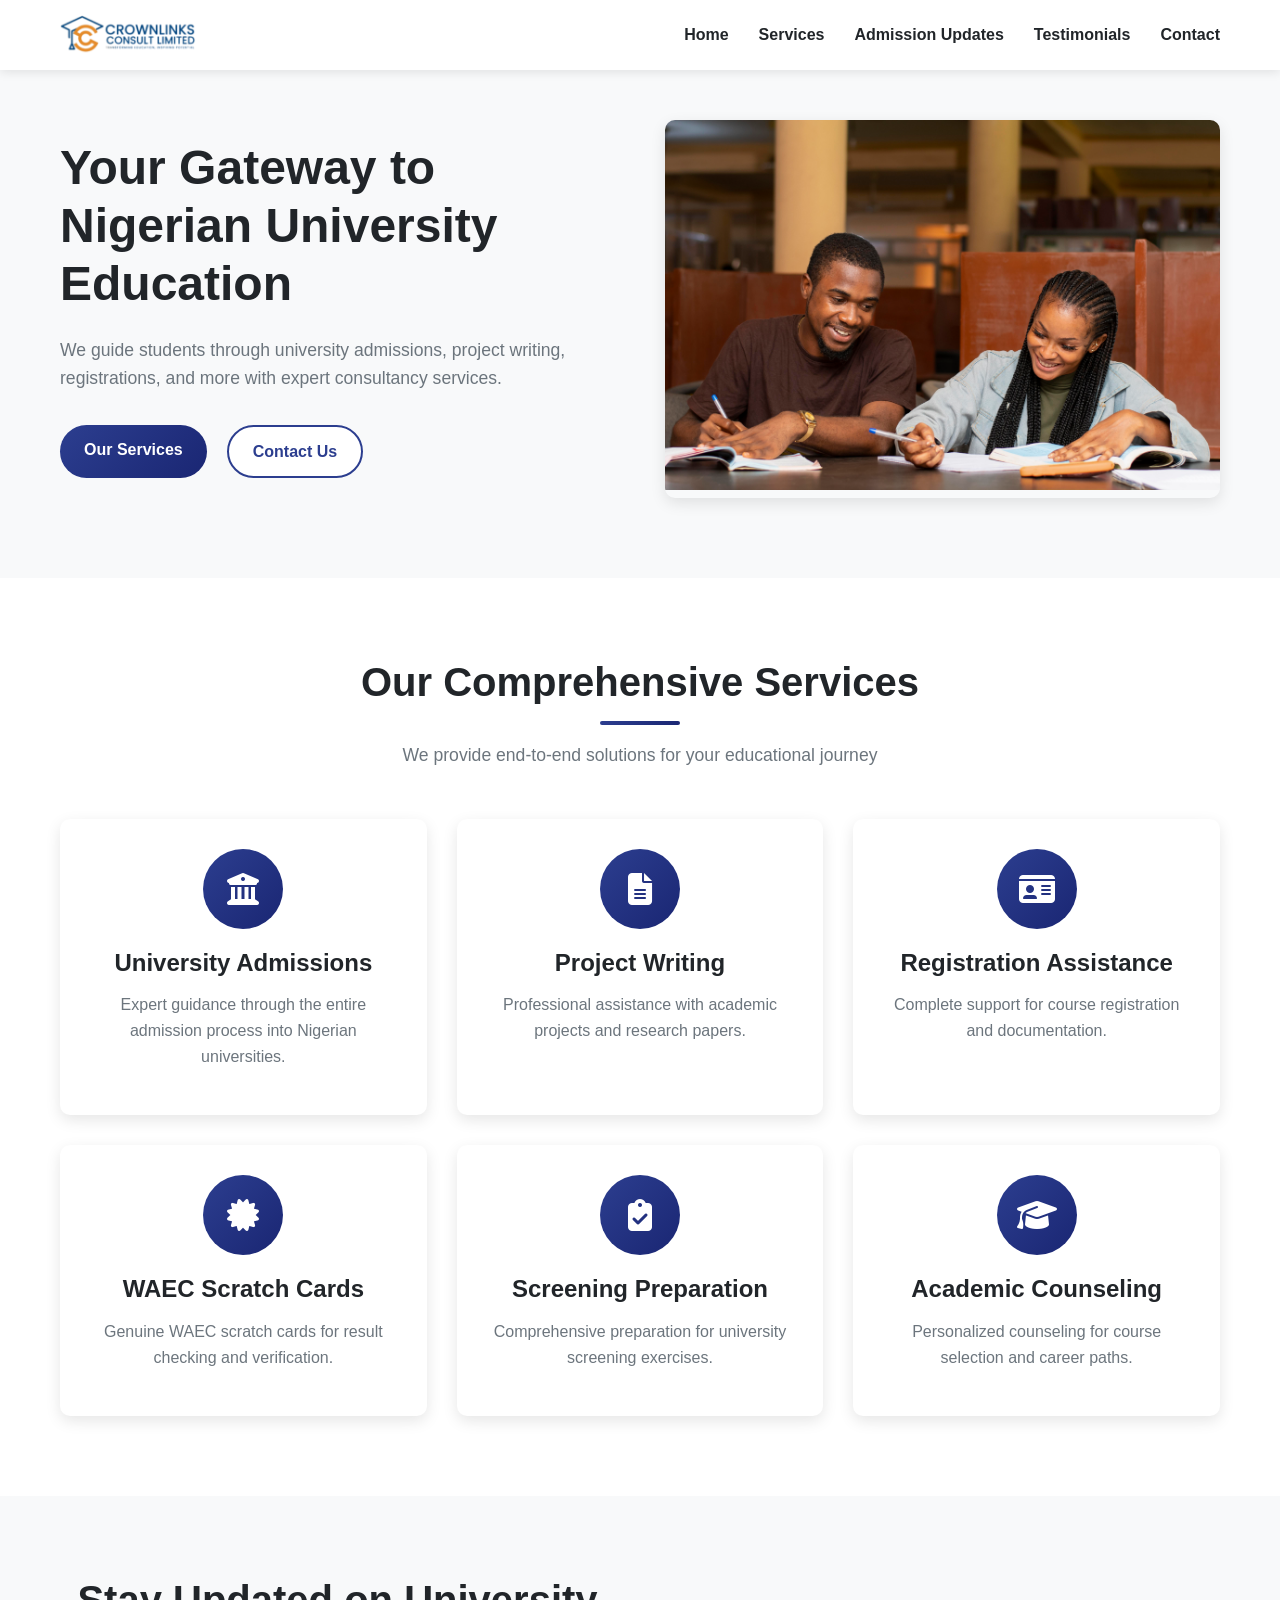
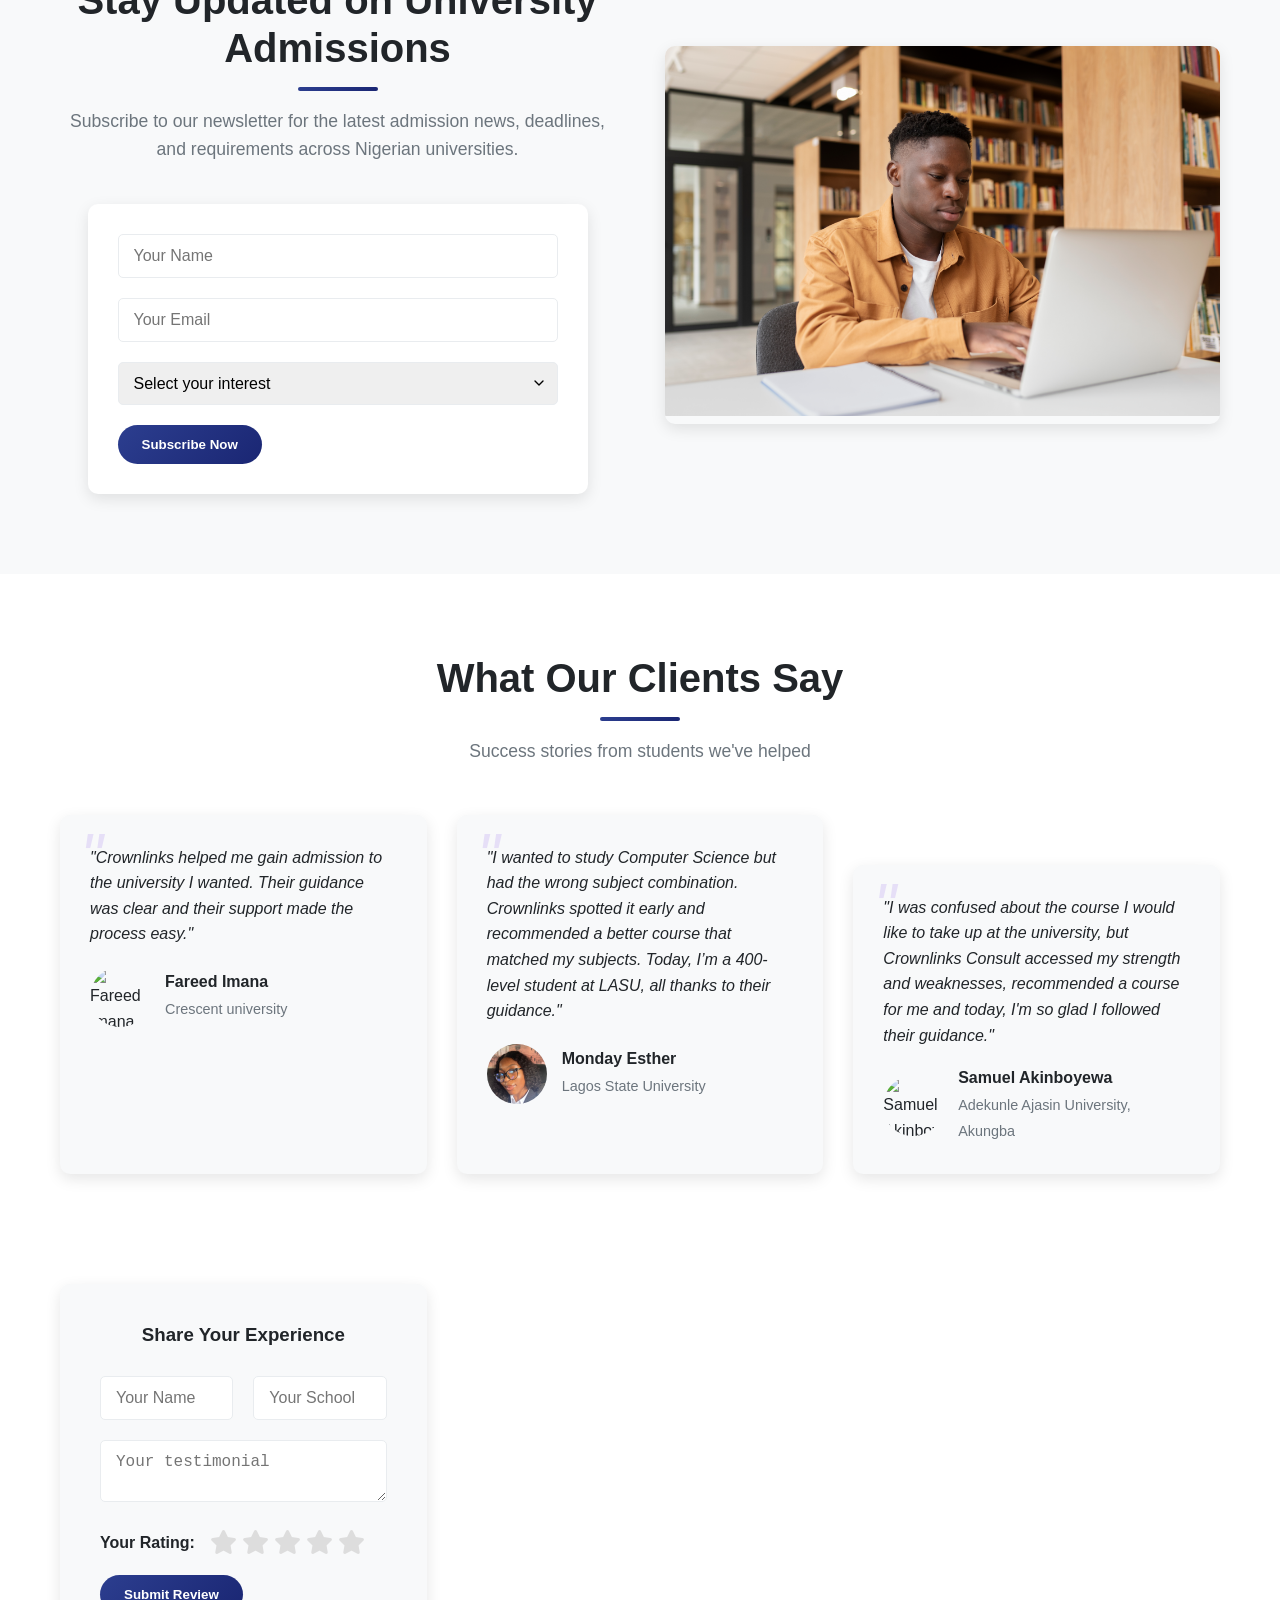
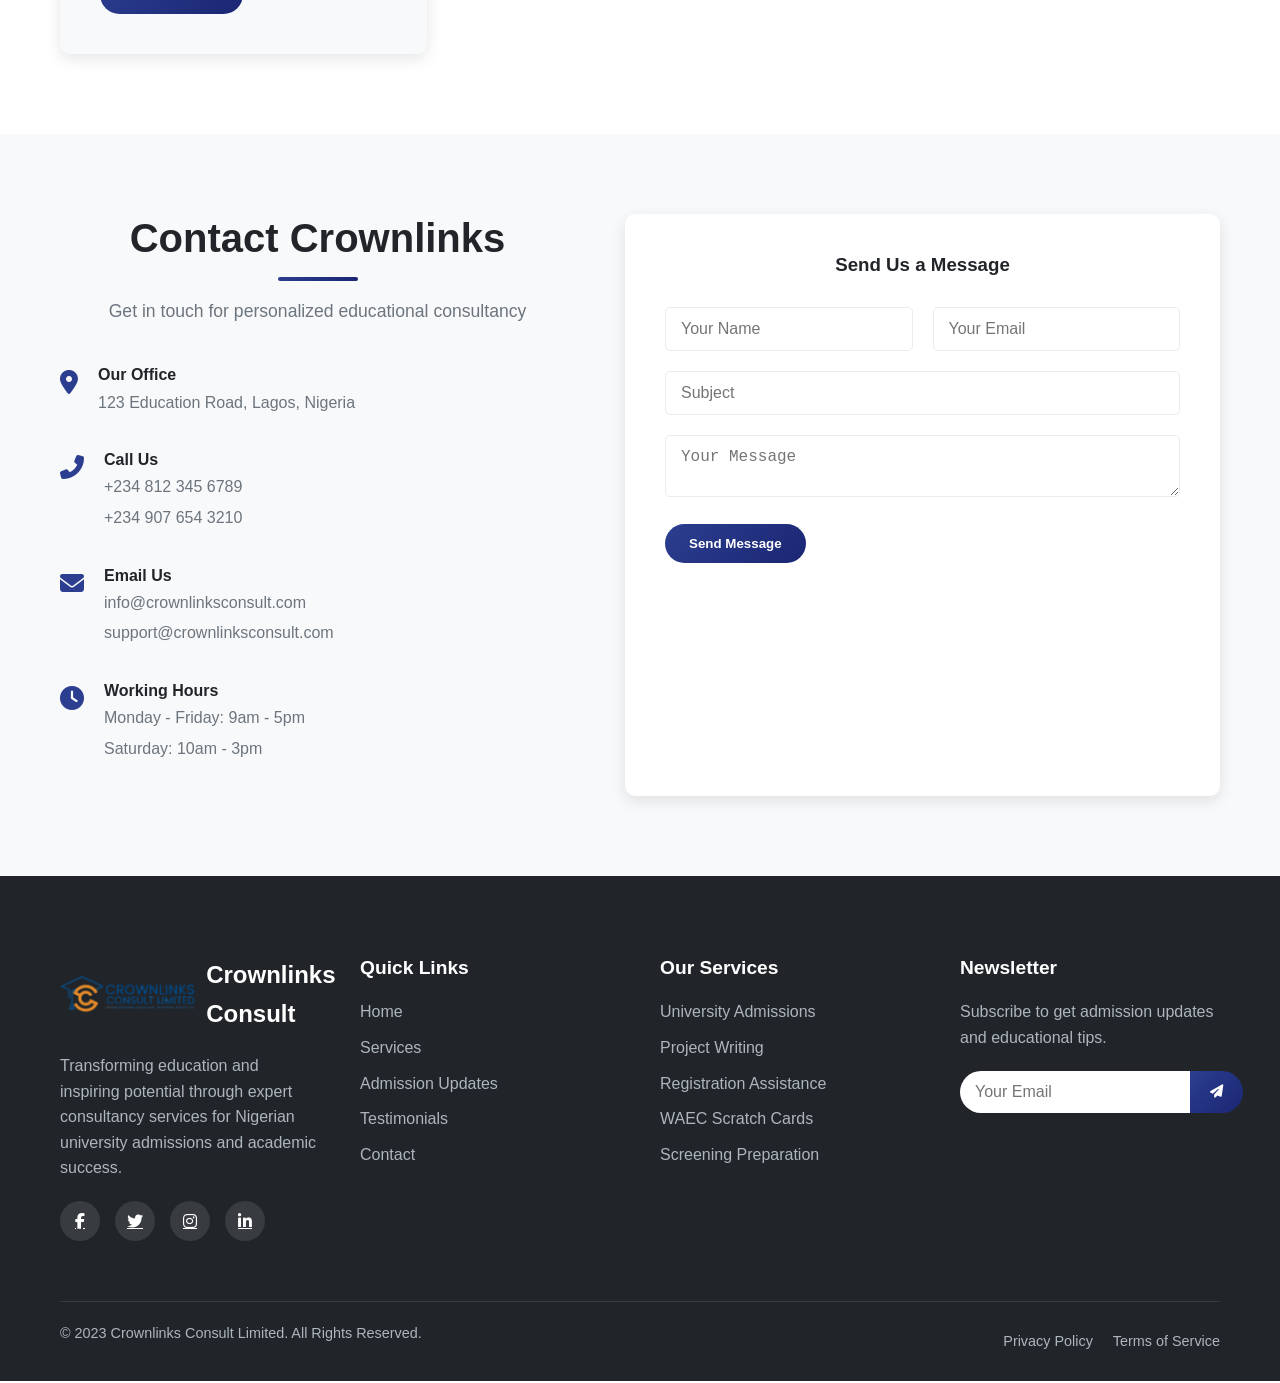
==== commit c2516832: "Update index.html" ====
--- a/index.html
+++ b/index.html
@@ -149,16 +149,15 @@
             <div class="testimonials-container">
                 <div class="testimonial-card">
                     <div class="testimonial-content">
-                        <p>"Crownlinks Consult has been my go-to from my university days to that of my siblings'.
-Always exceptional, always seamless!"</p>
+                        <p>"Crownlinks helped me gain admission to the university I wanted. Their guidance was clear and their support made the process easy."</p>
                     </div>
                     <div class="testimonial-author">
                         <div class="author-image">
-                            <img src="assets/Suraj.jpg" alt="Suraj">
+                            <img src="assets/Fareed Imana.jpg" alt="Fareed Imana">
                         </div>
                         <div class="author-info">
-                            <h4>Surujah Giwa</h4>
-                            <span>Lagos State University</span>
+                            <h4>Fareed Imana</h4>
+                            <span>Crescent university</span>
                         </div>
                     </div>
                 </div>
@@ -178,7 +177,24 @@
                     </div>
                 </div>
                 
-               
+                <div class="testimonials-container">
+                <div class="testimonial-card">
+                    <div class="testimonial-content">
+                        <p>"I was confused about the course I would like to take up at the university, 
+                            but Crownlinks Consult accessed my strength and weaknesses, recommended a course for me and today, 
+                            I'm so glad I followed their guidance."</p>
+                    </div>
+                    <div class="testimonial-author">
+                        <div class="author-image">
+                            <img src="assets/Samuel Akinboyewa.jpg" alt="Samuel Akinboyewa">
+                        </div>
+                        <div class="author-info">
+                            <h4>Samuel Akinboyewa</h4>
+                            <span>Adekunle Ajasin University, Akungba</span>
+                        </div>
+                    </div>
+                </div>
+                    
             </div>
             
             <!-- Review Form -->
--- a/style.css
+++ b/style.css
@@ -796,4 +796,48 @@
     .contact-form-container {
         padding: 30px 20px;
     }
-}+
+}
+
+/* Additional styles for blog integration */
+
+/* Active navigation link */
+.nav-links li a.active {
+    color: #1e3c72;
+    font-weight: 600;
+}
+
+/* Form message styles */
+.form-message {
+    margin-top: 1rem;
+    padding: 1rem;
+    border-radius: 8px;
+}
+
+.message.success {
+    background-color: #e8f5e9;
+    color: #2e7d32;
+    border: 1px solid #c8e6c9;
+}
+
+.message.error {
+    background-color: #ffebee;
+    color: #c62828;
+    border: 1px solid #ffcdd2;
+}
+
+.message i {
+    margin-right: 0.5rem;
+}
+
+/* Button styles */
+.btn.outline {
+    background: transparent;
+    border: 2px solid #1e3c72;
+    color: #1e3c72;
+}
+
+.btn.outline:hover {
+    background: #1e3c72;
+    color: white;
+}
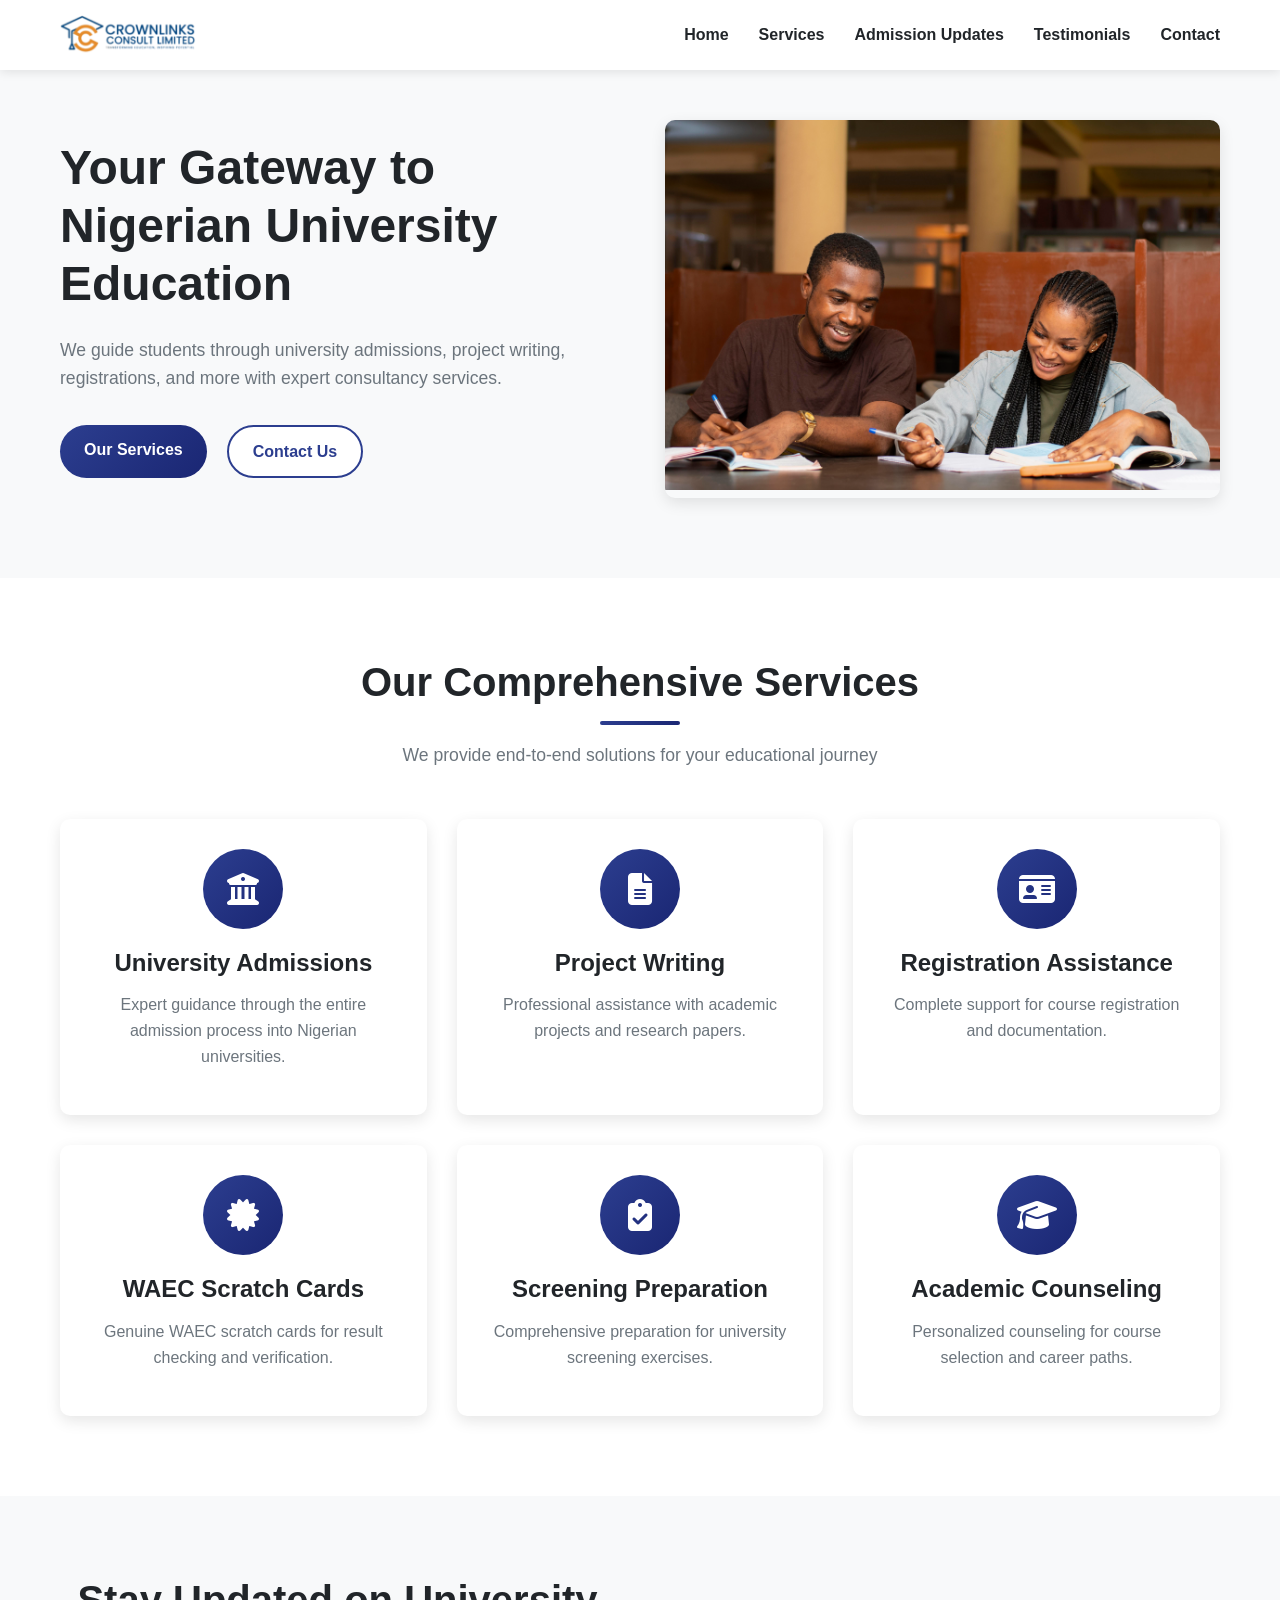
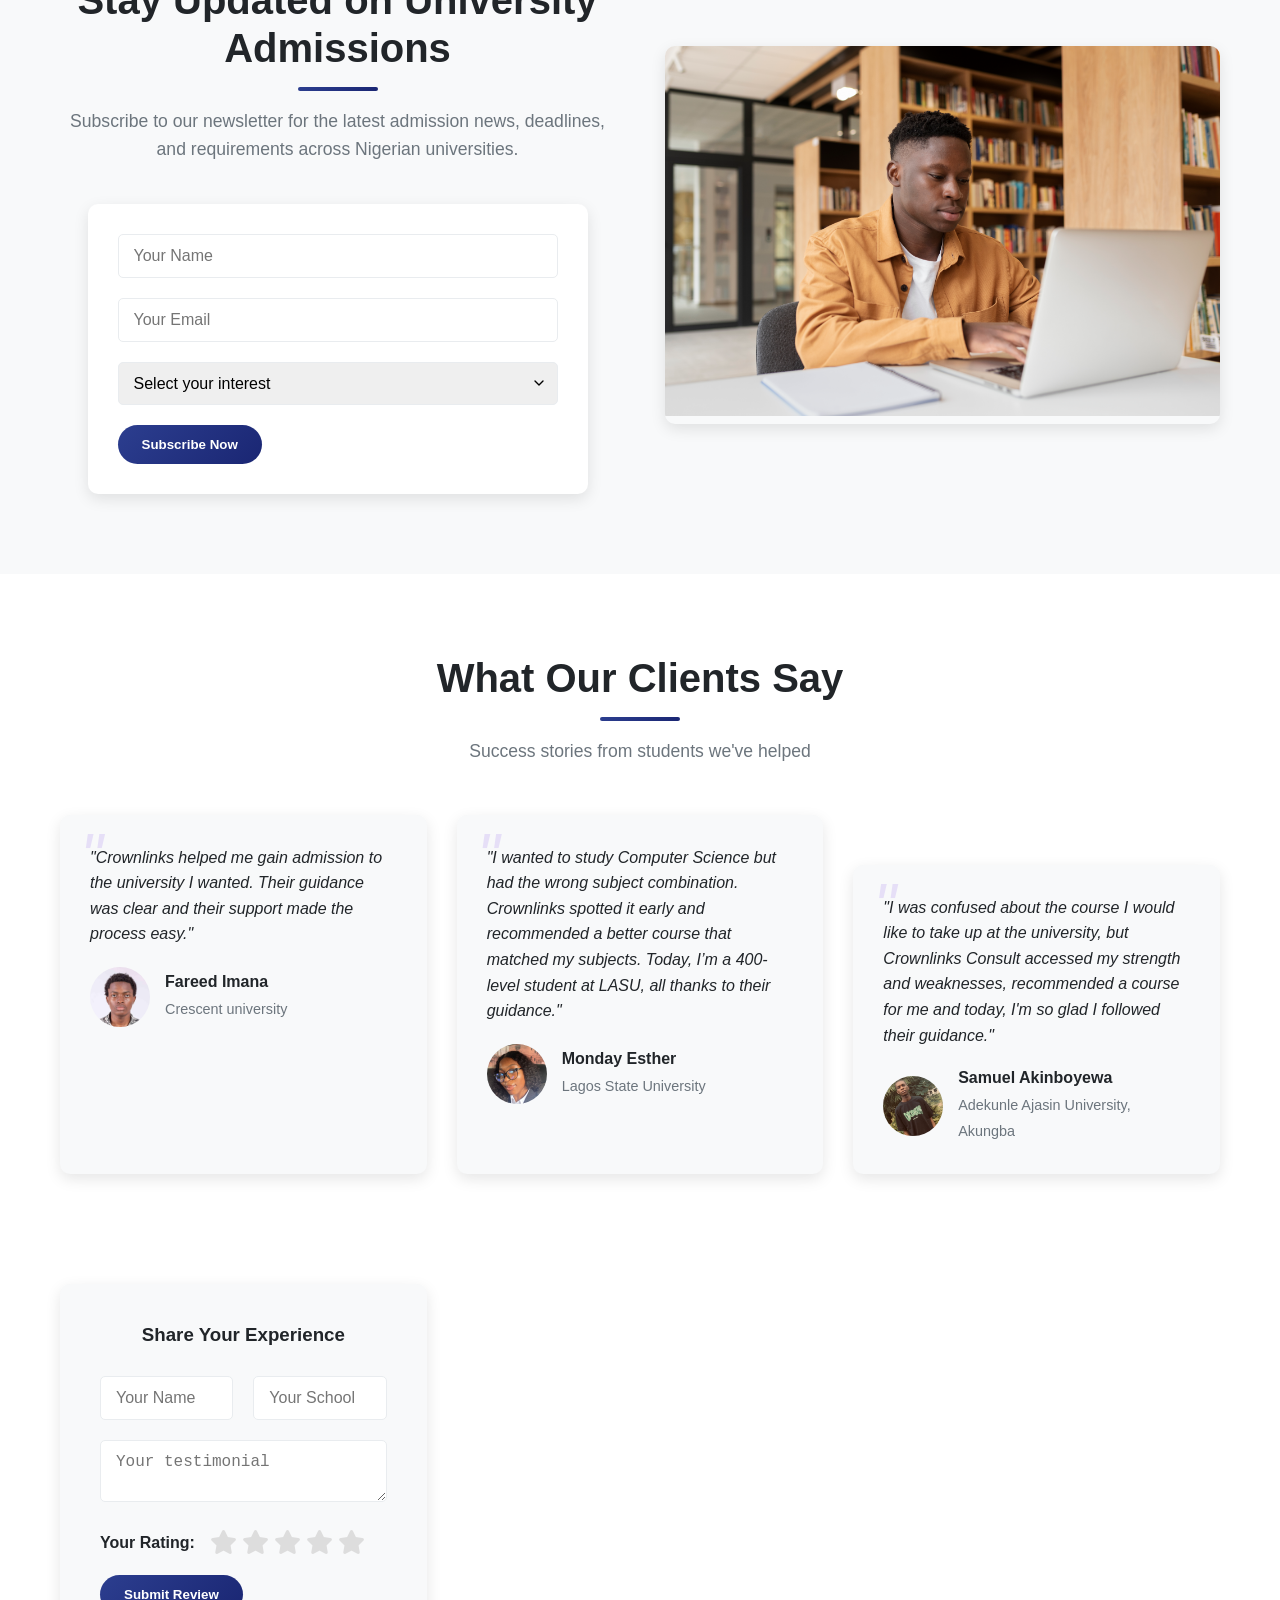
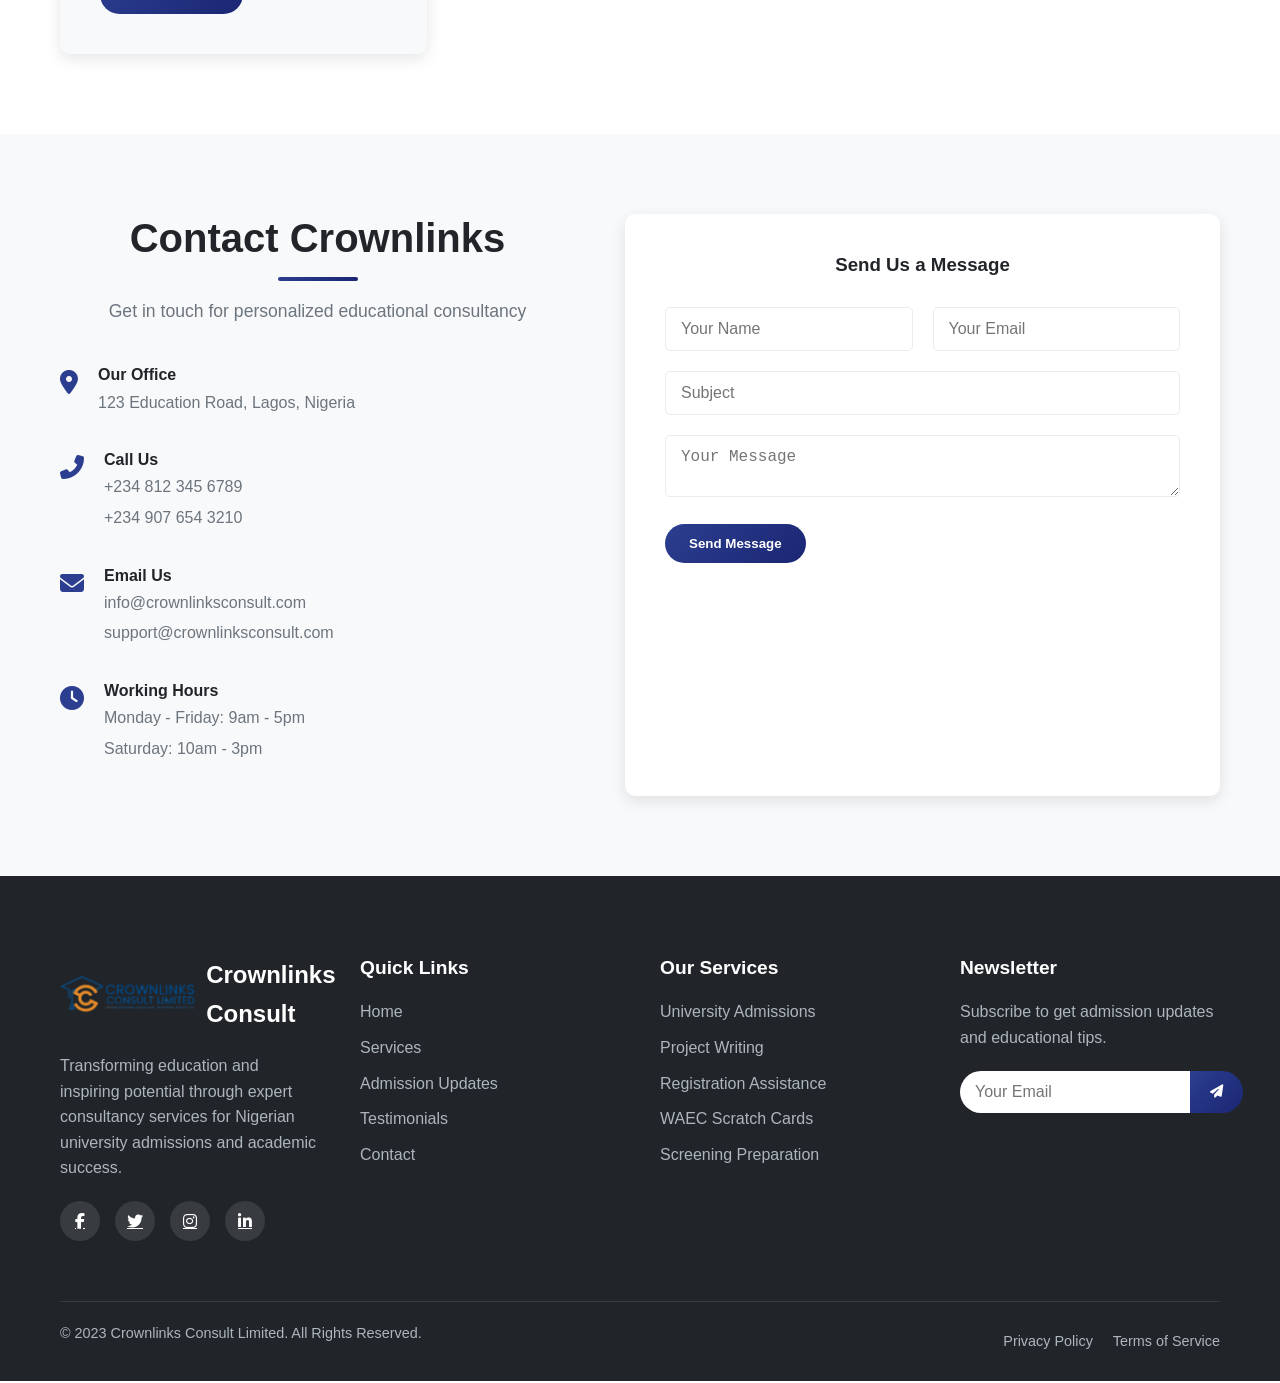
==== commit 9418db81: "Update index.html" ====
--- a/index.html
+++ b/index.html
@@ -153,7 +153,7 @@
                     </div>
                     <div class="testimonial-author">
                         <div class="author-image">
-                            <img src="assets/Fareed Imana.jpg" alt="Fareed Imana">
+                            <img src="assets/Fareed Imana.jpeg" alt="Fareed Imana">
                         </div>
                         <div class="author-info">
                             <h4>Fareed Imana</h4>
@@ -186,7 +186,7 @@
                     </div>
                     <div class="testimonial-author">
                         <div class="author-image">
-                            <img src="assets/Samuel Akinboyewa.jpg" alt="Samuel Akinboyewa">
+                            <img src="assets/Samuel Akinboyewa.jpeg" alt="Samuel Akinboyewa">
                         </div>
                         <div class="author-info">
                             <h4>Samuel Akinboyewa</h4>
